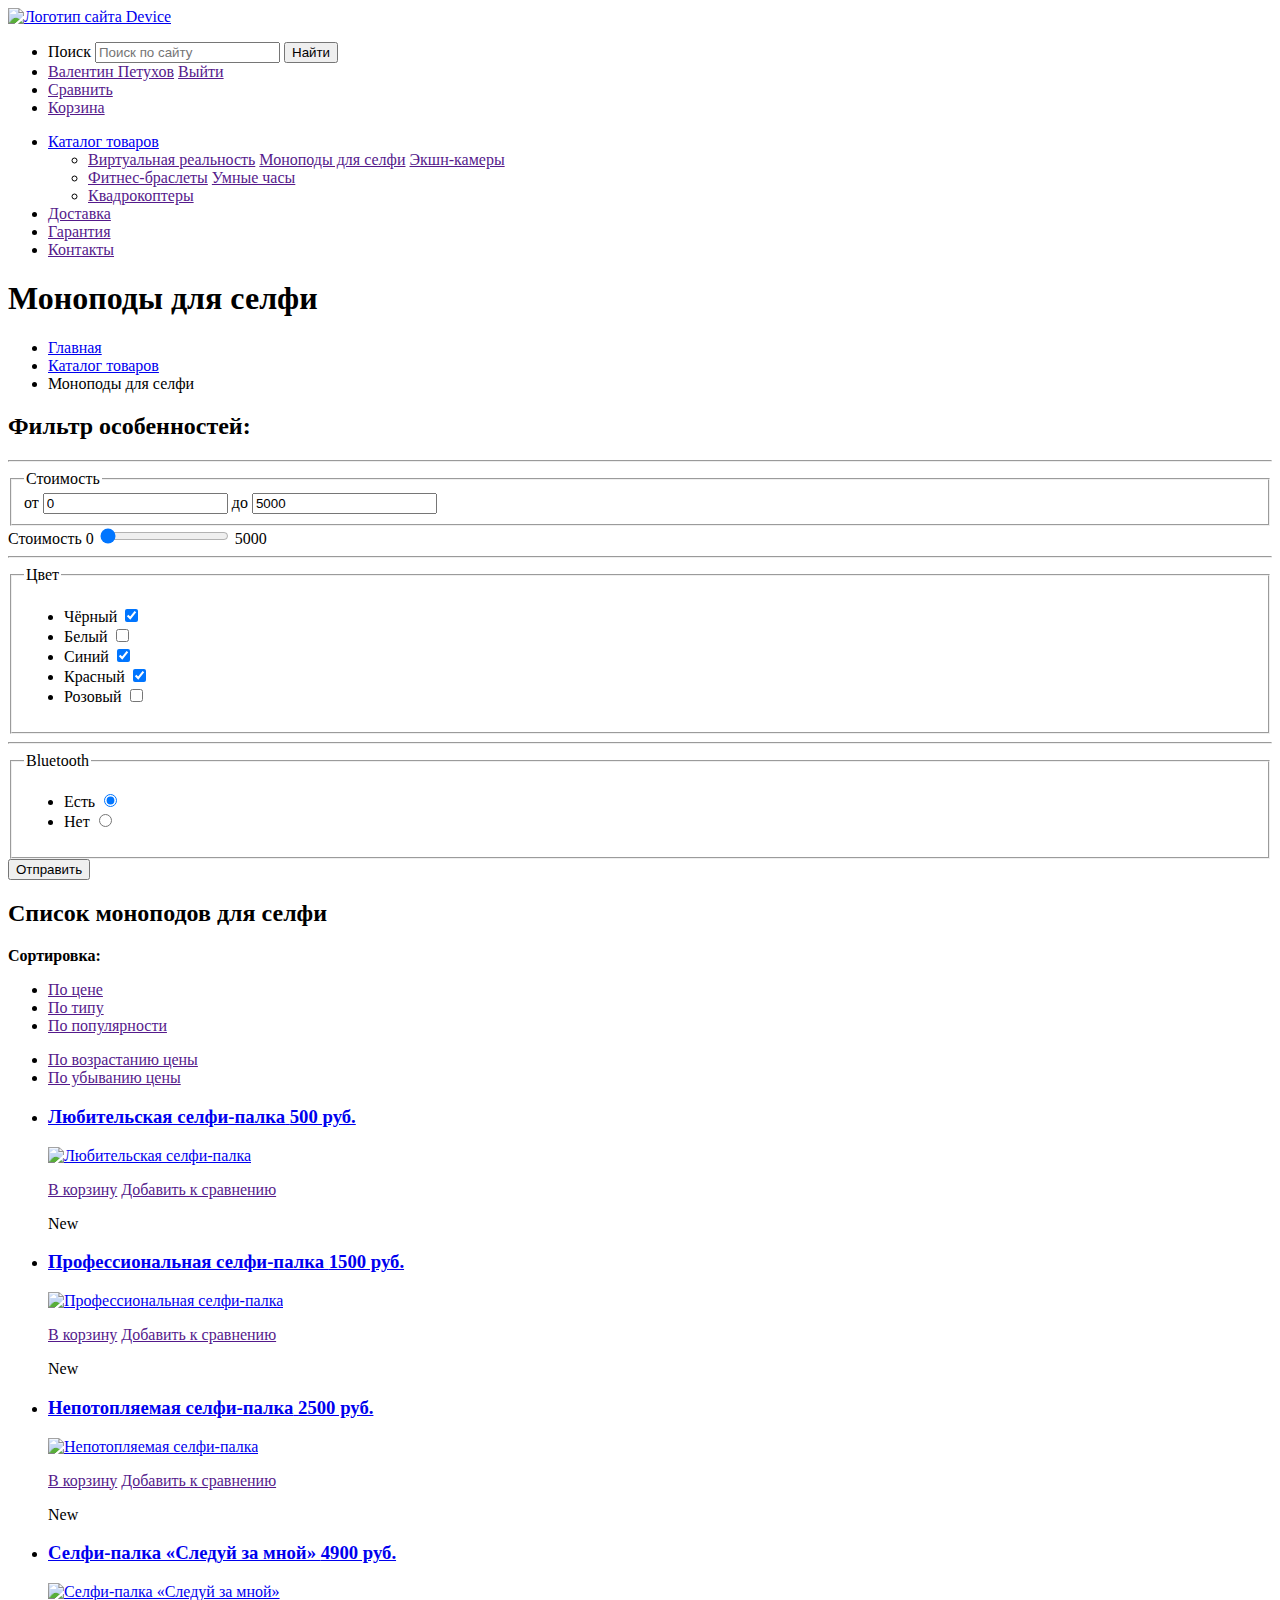
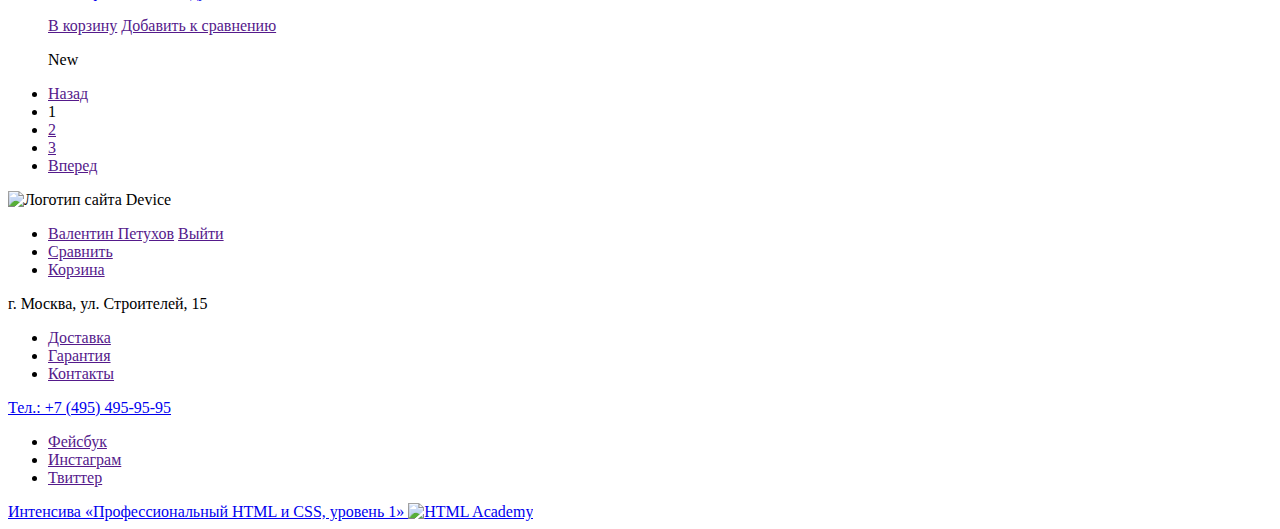
==== catalog.html @ aa6ef2b4 "Сделана полная разметка каталога и главной страницы" ====
<!DOCTYPE html>
<html lang="ru">
  <head>
    <meta charset="utf-8">
    <title>Интернет-магазин гаджетов Девайс</title>
    <link rel="stylesheet" href="css/normalize.css">
  </head>
  <body>
    <div class="container">
      <header class="main-header">
        <nav class="main-nav">
          <a class="main-header-logo" href="index.html">
            <img src="img/device-logo.svg" width="163" height="35" alt="Логотип сайта Device">
          </a>
          <ul class="user-nav">
            <li>
              <form action="https://echo.htmlacademy.ru" method="GET">
                <label class="visually-hidden" for="search-field">Поиск</label>
                <input type="search" name="search" id="search-field" placeholder="Поиск по сайту">
                <button type="submit">Найти</button>
              </form>
            </li>
            <li>
              <a href="">Валентин Петухов</a>
              <a href="">Выйти</a>
            </li>
            <li><a href="">Сравнить</a></li>
            <li><a href="">Корзина</a></li>
          </ul>
          <ul class="menu-nav">
            <li>
              <a href="catalog.html">Каталог товаров</a>
              <ul class="submenu-list">
                <li>
                  <a href="">Виртуальная реальность</a>
                  <a href="">Моноподы для селфи</a>
                  <a href="">Экшн-камеры</a>
                </li>
                <li>
                  <a href="">Фитнес-браслеты</a>
                  <a href="">Умные часы</a>
                </li>
                <li>
                  <a href="">Квадрокоптеры</a>
                </li>
              </ul>
            </li>
            <li><a href="">Доставка</a></li>
            <li><a href="">Гарантия</a></li>
            <li><a href="">Контакты</a></li>
          </ul>
        </nav>
      </header>
    </div>

    <main class="container">
      <h1 class="page-title">Моноподы для селфи</h1>
      <ul class="breadcrumbs">
        <li><a href="index.html">Главная</a></li>
        <li><a href="catalog.html">Каталог товаров</a></li>
        <li class="breadcrumbs-current">Моноподы для селфи</li>
      </ul>

    <section class="filters">
      <h2 class="visually-hidden">Фильтр особенностей:</h2>
      <form class="filter" action="https://echo.htmlacademy.ru" method="GET">
        <hr>
        <fieldset>
          <legend>Стоимость</legend>
          <div class="range-filter">
            <div class="range-controls">
              <div class="scale">
                <div class="bar"></div>
              </div>
              <div class="toggle toggle-min"></div>
              <div class="toggle toggle-max"></div>
            </div>
            <div class="price-controls">
              <label class="min-price">от <input name="min-price" type="text" value="0"></label>
              <label class="max-price">до <input name="max-price" type="text" value="5000"></label>
            </div>
          </div>
        </fieldset>
        <label for="filter-cost">Стоимость</label>
        0 <input type="range" name="cost" id="filter-cost" value="0" min="0" max="5000"> 5000
        <hr>
        <fieldset>
          <legend>Цвет</legend>
          <ul>
            <li class="filter-option">
              <label for="black-color">Чёрный</label>
              <input class="visually-hidden filter-input filter-input-checkbox" type="checkbox" name="black-filter" id="black-color" checked>
            </li>
            <li class="filter-option">
              <label for="white-color">Белый</label>
              <input class="visually-hidden filter-input filter-input-checkbox" type="checkbox" name="white-filter" id="white-color">
            </li>
            <li class="filter-option">
              <label for="blue-color">Синий</label>
              <input class="visually-hidden filter-input filter-input-checkbox" type="checkbox" name="blue-filter" id="blue-color" checked>
            </li>
            <li class="filter-option">
              <label for="red-color">Красный</label>
              <input class="visually-hidden filter-input filter-input-checkbox" type="checkbox" name="red-filter" id="red-color" checked>
            </li>
            <li class="filter-option">
              <label for="pink-color">Розовый</label>
              <input class="visually-hidden filter-input filter-input-checkbox" type="checkbox" name="pink-filter" id="pink-color">
            </li>
          </ul>
        </fieldset>
        <hr>
        <fieldset>
          <legend>Bluetooth</legend>
          <ul>
            <li class="filter-option">
              <label for="bluetooth-yes">Есть</label>
              <input class="visually-hidden filter-input filter-input-radio" type="radio" value="bluetooth-yes" name="bluetooth" id="bluetooth-yes" checked>
            </li>
            <li class="filter-option">
              <label for="bluetooth-no">Нет</label>
              <input class="visually-hidden filter-input filter-input-radio" type="radio" value="bluetooth-no" name="bluetooth" id="bluetooth-no">
            </li>
          </ul>
        </fieldset>
        <button class="button button-filter" type="submit">Отправить</button>
      </form>
    </section>

    <section class="catalog">
      <h2 class="visually-hidden">Список моноподов для селфи</h2>
      <div class="sort">
        <b>Сортировка:</b>
        <ul>
          <li><a href="">По цене</a></li>
          <li><a href="">По типу</a></li>
          <li><a href="">По популярности</a></li>
        </ul>
        <ul>
          <li><a href="">По возрастанию цены</a></li>
          <li><a href="">По убыванию цены</a></li>
        </ul>
      </div>
      <ul class="catalog-list">
        <li class="catalog-item">
          <h3>
            <a href="catalog-item.html">
              <span>Любительская селфи-палка</span>
              <span>500 руб.</span>
            </a>
          </h3>
          <p>
            <a href="catalog-item.html">
              <img src="img/item-1.jpg" width="360" height="380" alt="Любительская селфи-палка">
            </a>
          </p>
          <p>
            <a href="">В корзину</a>
            <a href="">Добавить к сравнению</a>
          </p>
          <span class="visually-hidden new-item">New</span>
        </li>

        <li class="catalog-item">
          <h3>
            <a href="catalog-item.html">
              <span>Профессиональная селфи-палка</span>
              <span>1500 руб.</span>
            </a>
          </h3>
          <p>
            <a href="catalog-item.html">
              <img src="img/item-2.jpg" width="360" height="380" alt="Профессиональная селфи-палка">
            </a>
          </p>
          <p>
            <a href="">В корзину</a>
            <a href="">Добавить к сравнению</a>
          </p>
          <span class="visually-hidden new-item">New</span>
        </li>

        <li class="catalog-item">
          <h3>
            <a href="catalog-item.html">
              <span>Непотопляемая селфи-палка</span>
              <span>2500 руб.</span>
            </a>
          </h3>
          <p>
            <a href="catalog-item.html">
              <img src="img/item-3.jpg" width="360" height="380" alt="Непотопляемая селфи-палка">
            </a>
          </p>
          <p>
            <a href="">В корзину</a>
            <a href="">Добавить к сравнению</a>
          </p>
          <span class="visually-hidden new-item">New</span>
        </li>

        <li class="catalog-item">
          <h3>
            <a href="catalog-item.html">
              <span>Селфи-палка «Следуй за мной»</span>
              <span>4900 руб.</span>
            </a>
          </h3>
          <p>
            <a href="catalog-item.html">
              <img src="img/item-4.jpg" width="360" height="380" alt="Селфи-палка «Следуй за мной»">
            </a>
          </p>
          <p>
            <a href="">В корзину</a>
            <a href="">Добавить к сравнению</a>
          </p>
          <span class="visually-hidden new-item">New</span>
        </li>
      </ul>
      <ul class="pagination-list">
        <li class="pagination-item pagination-item-prev"><a href="">Назад</a></li>
        <li class="pagination-item pagination-item-current"><a>1</a></li>
        <li class="pagination-item"><a href="">2</a></li>
        <li class="pagination-item"><a href="">3</a></li>
        <li class="pagination-item popular-item-next"><a href="">Вперед</a></li>
      </ul>
    </section>
    </main>
    <footer class="main-footer">
      <div class="footer-user-block">
        <img src="img/device-logo.svg" width="163" height="35" alt="Логотип сайта Device">
        <ul>
          <li>
            <a href="">Валентин Петухов</a>
            <a href="">Выйти</a>
          </li>
          <li><a href="">Сравнить</a></li>
          <li><a href="">Корзина</a></li>
        </ul>
      </div>
      <div class="footer-contacts">
        <p>г. Москва, ул. Строителей, 15</p>
        <ul>
          <li><a href="">Доставка</a></li>
          <li><a href="">Гарантия</a></li>
          <li><a href="">Контакты</a></li>
        </ul>
        <a href="tel:+74954959595" aria-label="Телефон для связи">Тел.: +7 (495) 495-95-95</a>
      </div>
      <div class="footer-social">
        <ul>
          <li><a class="social-button" href="">Фейсбук</a></li>
          <li><a class="social-button" href="">Инстаграм</a></li>
          <li><a class="social-button" href="">Твиттер</a></li>
        </ul>
        <a href="https://htmlacademy.ru/intensive/htmlcss">Интенсива «Профессиональный HTML и CSS, уровень 1»
          <img src="img/logo-htmlacademy.svg" alt="HTML Academy" width="27" height="35">
        </a>
      </div>
    </footer>
  </body>
</html>
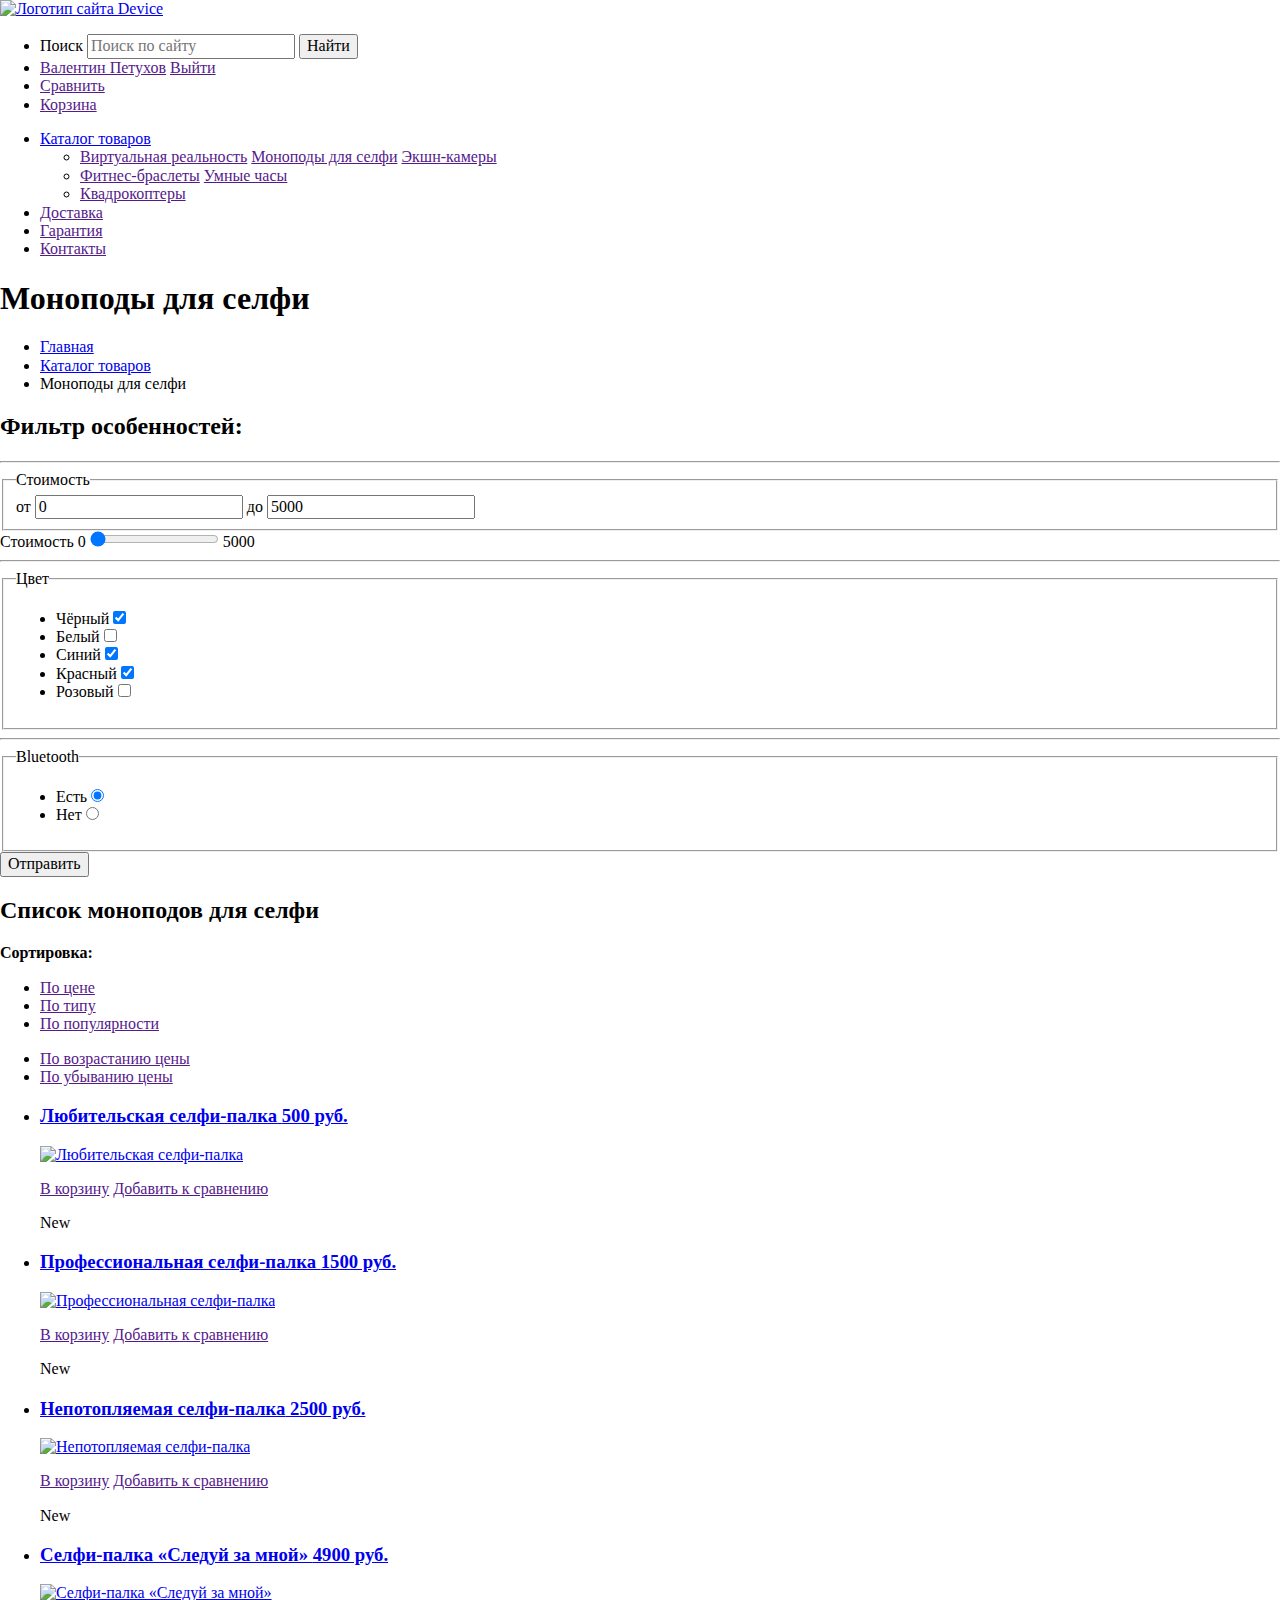
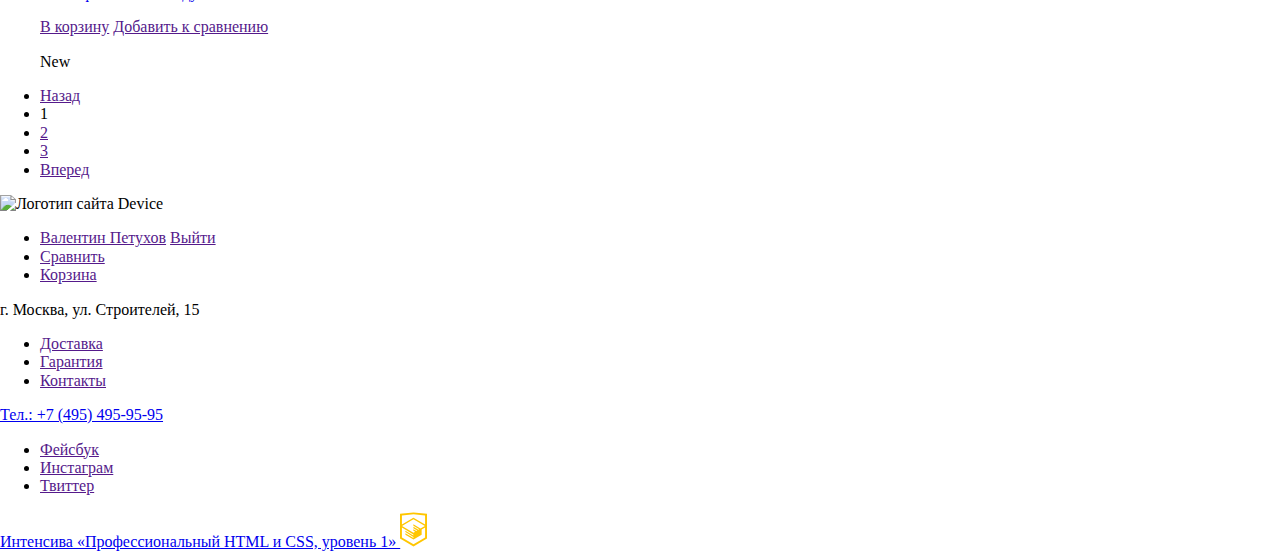
==== commit 91f804fe: "Добвален normalize.css" ====
--- a/catalog.html
+++ b/catalog.html
@@ -2,7 +2,7 @@
 <html lang="ru">
   <head>
     <meta charset="utf-8">
-    <title>Интернет-магазин гаджетов Девайс</title>
+    <title>Девайс интернет-магазин гаджетов</title>
     <link rel="stylesheet" href="css/normalize.css">
   </head>
   <body>
@@ -30,7 +30,7 @@
           <ul class="menu-nav">
             <li>
               <a href="catalog.html">Каталог товаров</a>
-              <ul class="submenu-list">
+              <ul class="submenu-nav">
                 <li>
                   <a href="">Виртуальная реальность</a>
                   <a href="">Моноподы для селфи</a>
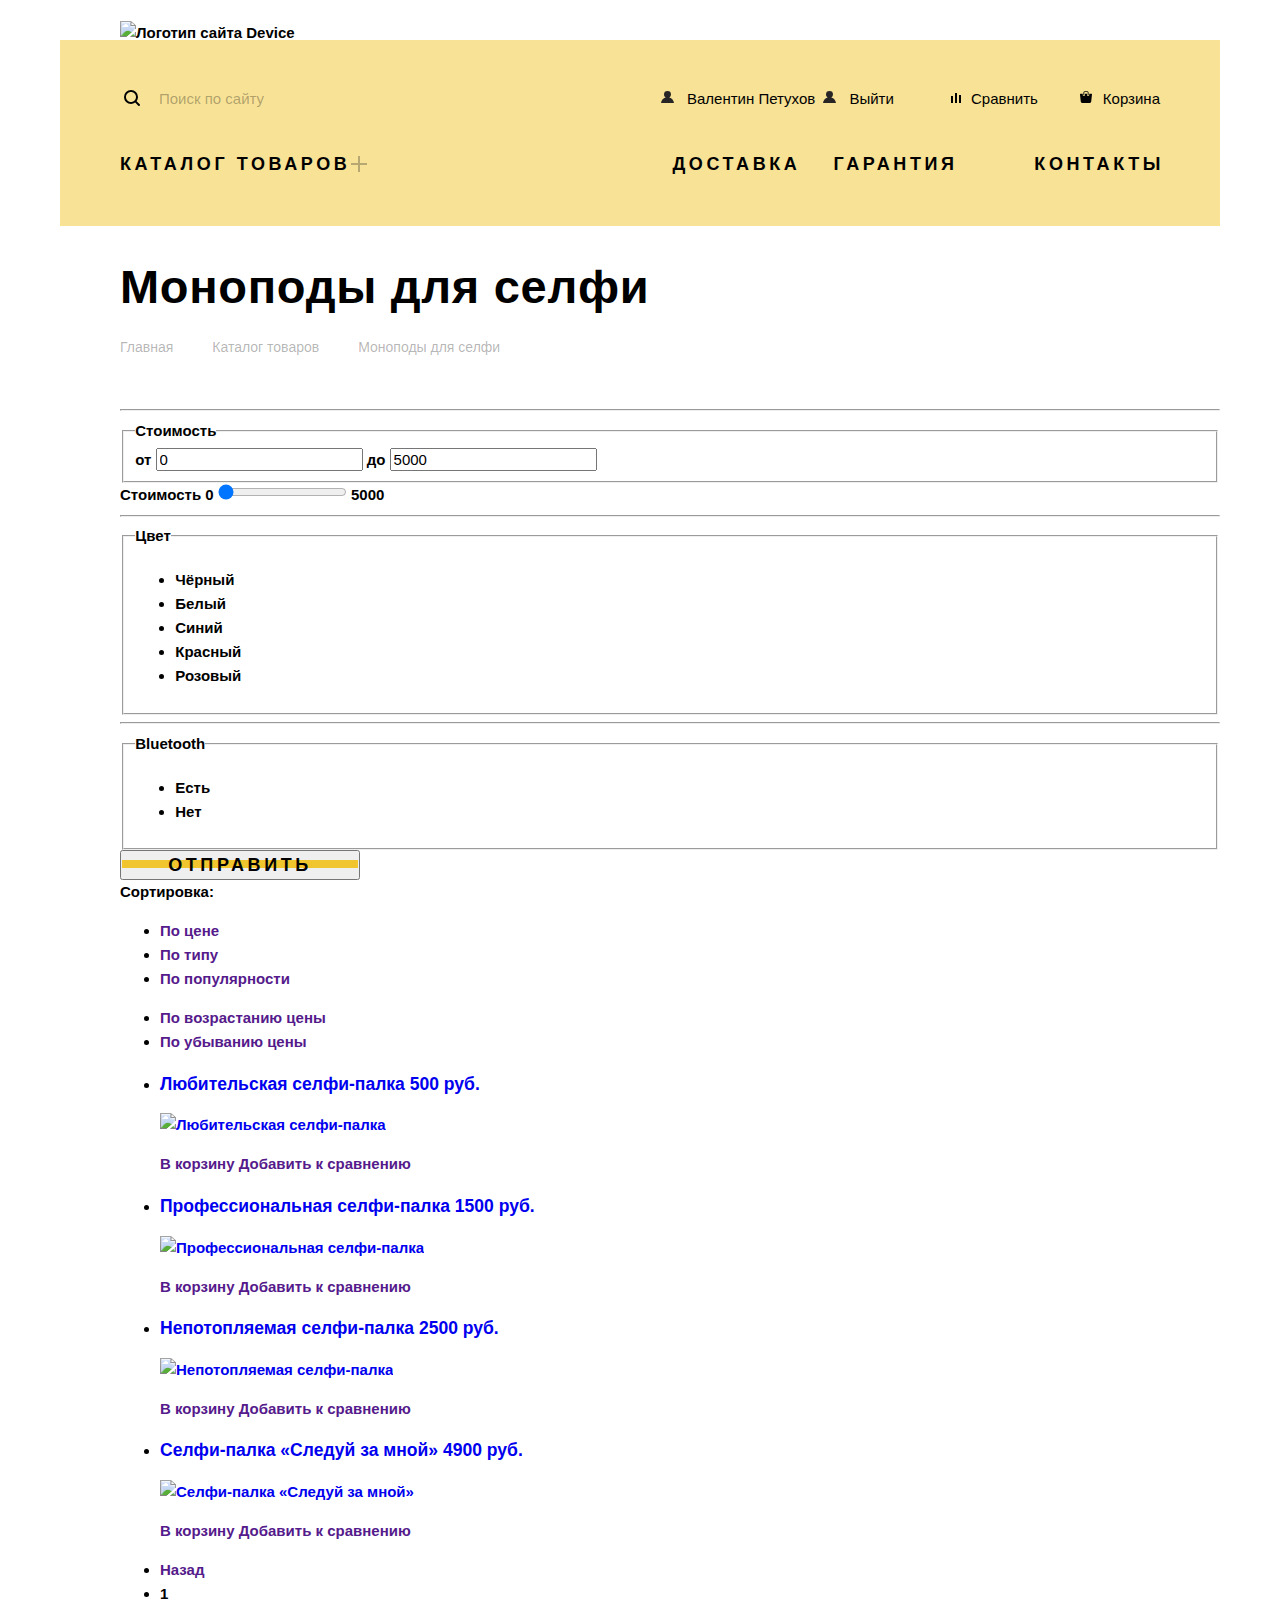
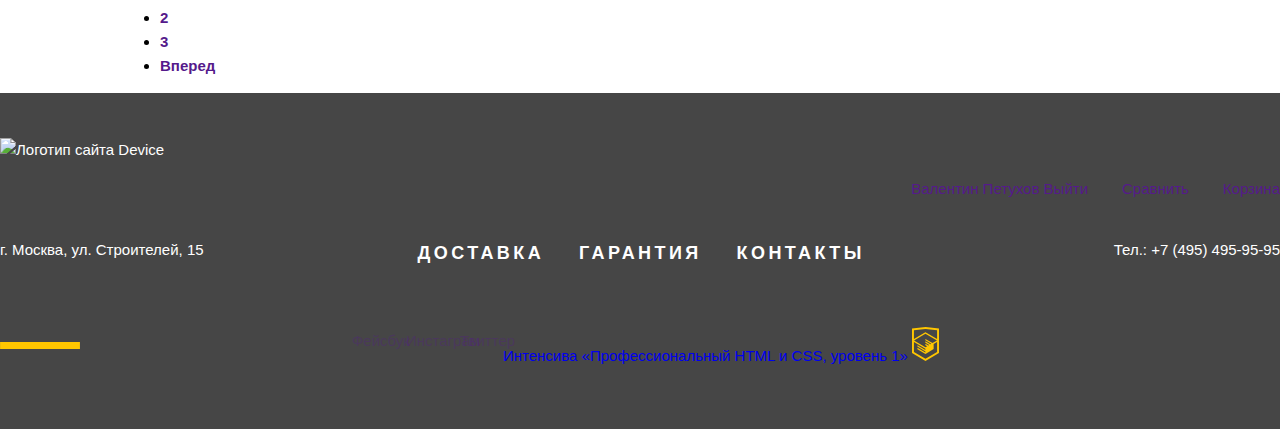
==== commit 9efceb29: "на странице каталога свёрстан блок breadcrumbs" ====
--- a/catalog.html
+++ b/catalog.html
@@ -4,33 +4,35 @@
     <meta charset="utf-8">
     <title>Девайс интернет-магазин гаджетов</title>
     <link rel="stylesheet" href="css/normalize.css">
+    <link rel="stylesheet" href="css/style.css">
   </head>
-  <body>
+  <body class="inner-page">
     <div class="container">
       <header class="main-header">
-        <nav class="main-nav">
-          <a class="main-header-logo" href="index.html">
+        <nav class="main-navigation">
+          <a class="header-logo" href="index.html">
             <img src="img/device-logo.svg" width="163" height="35" alt="Логотип сайта Device">
           </a>
           <ul class="user-nav">
+            <li class="search-block">
+              <form class="search-form" action="https://echo.htmlacademy.ru" method="GET">
+
+                <input type="search" name="search" id="search-field" placeholder="Поиск по сайту">
+                <label for="search-field"><span class="visually-hidden">Поиск</span></label>
+                <button class="search-button" type="submit">Найти</button>
+              </form>
+            </li>
             <li>
-              <form action="https://echo.htmlacademy.ru" method="GET">
-                <label class="visually-hidden" for="search-field">Поиск</label>
-                <input type="search" name="search" id="search-field" placeholder="Поиск по сайту">
-                <button type="submit">Найти</button>
-              </form>
-            </li>
+              <a class="user-link user-link--login" href="">Валентин Петухов</a>
+              <a class="user-link user-link--login" href="">Выйти</a>
+            </li>
+            <li><a class="user-link user-link--compare" href="">Сравнить</a></li>
+            <li><a class="user-link user-link--cart" href="">Корзина</a></li>
+          </ul>
+          <ul class="site-nav">
             <li>
-              <a href="">Валентин Петухов</a>
-              <a href="">Выйти</a>
-            </li>
-            <li><a href="">Сравнить</a></li>
-            <li><a href="">Корзина</a></li>
-          </ul>
-          <ul class="menu-nav">
-            <li>
-              <a href="catalog.html">Каталог товаров</a>
-              <ul class="submenu-nav">
+              <a>Каталог товаров</a>
+              <ul class="sub-menu">
                 <li>
                   <a href="">Виртуальная реальность</a>
                   <a href="">Моноподы для селфи</a>
@@ -54,178 +56,181 @@
     </div>
 
     <main class="container">
-      <h1 class="page-title">Моноподы для селфи</h1>
-      <ul class="breadcrumbs">
-        <li><a href="index.html">Главная</a></li>
-        <li><a href="catalog.html">Каталог товаров</a></li>
-        <li class="breadcrumbs-current">Моноподы для селфи</li>
-      </ul>
-
-    <section class="filters">
-      <h2 class="visually-hidden">Фильтр особенностей:</h2>
-      <form class="filter" action="https://echo.htmlacademy.ru" method="GET">
-        <hr>
-        <fieldset>
-          <legend>Стоимость</legend>
-          <div class="range-filter">
-            <div class="range-controls">
-              <div class="scale">
-                <div class="bar"></div>
+      <div class="catalog-content-wrapper">
+        <h1 class="page-title">Моноподы для селфи</h1>
+        <ul class="breadcrumbs">
+          <li><a href="index.html">Главная</a></li>
+          <li><a href="catalog.html">Каталог товаров</a></li>
+          <li class="breadcrumbs-current">Моноподы для селфи</li>
+        </ul>
+
+        <section class="filters">
+          <h2 class="visually-hidden">Фильтр особенностей:</h2>
+          <form class="filter" action="https://echo.htmlacademy.ru" method="GET">
+            <hr>
+            <fieldset>
+              <legend>Стоимость</legend>
+              <div class="range-filter">
+                <div class="range-controls">
+                  <div class="scale">
+                    <div class="bar"></div>
+                  </div>
+                  <div class="toggle toggle-min"></div>
+                  <div class="toggle toggle-max"></div>
+                </div>
+                <div class="price-controls">
+                  <label class="min-price">от <input name="min-price" type="text" value="0"></label>
+                  <label class="max-price">до <input name="max-price" type="text" value="5000"></label>
+                </div>
               </div>
-              <div class="toggle toggle-min"></div>
-              <div class="toggle toggle-max"></div>
-            </div>
-            <div class="price-controls">
-              <label class="min-price">от <input name="min-price" type="text" value="0"></label>
-              <label class="max-price">до <input name="max-price" type="text" value="5000"></label>
-            </div>
+            </fieldset>
+            <label for="filter-cost">Стоимость</label>
+            0 <input type="range" name="cost" id="filter-cost" value="0" min="0" max="5000"> 5000
+            <hr>
+            <fieldset>
+              <legend>Цвет</legend>
+              <ul>
+                <li class="filter-option">
+                  <label for="black-color">Чёрный</label>
+                  <input class="visually-hidden filter-input filter-input-checkbox" type="checkbox" name="black-filter" id="black-color" checked>
+                </li>
+                <li class="filter-option">
+                  <label for="white-color">Белый</label>
+                  <input class="visually-hidden filter-input filter-input-checkbox" type="checkbox" name="white-filter" id="white-color">
+                </li>
+                <li class="filter-option">
+                  <label for="blue-color">Синий</label>
+                  <input class="visually-hidden filter-input filter-input-checkbox" type="checkbox" name="blue-filter" id="blue-color" checked>
+                </li>
+                <li class="filter-option">
+                  <label for="red-color">Красный</label>
+                  <input class="visually-hidden filter-input filter-input-checkbox" type="checkbox" name="red-filter" id="red-color" checked>
+                </li>
+                <li class="filter-option">
+                  <label for="pink-color">Розовый</label>
+                  <input class="visually-hidden filter-input filter-input-checkbox" type="checkbox" name="pink-filter" id="pink-color">
+                </li>
+              </ul>
+            </fieldset>
+            <hr>
+            <fieldset>
+              <legend>Bluetooth</legend>
+              <ul>
+                <li class="filter-option">
+                  <label for="bluetooth-yes">Есть</label>
+                  <input class="visually-hidden filter-input filter-input-radio" type="radio" value="bluetooth-yes" name="bluetooth" id="bluetooth-yes" checked>
+                </li>
+                <li class="filter-option">
+                  <label for="bluetooth-no">Нет</label>
+                  <input class="visually-hidden filter-input filter-input-radio" type="radio" value="bluetooth-no" name="bluetooth" id="bluetooth-no">
+                </li>
+              </ul>
+            </fieldset>
+            <button class="button button-filter" type="submit">Отправить</button>
+          </form>
+        </section>
+
+        <section class="catalog">
+          <h2 class="visually-hidden">Список моноподов для селфи</h2>
+          <div class="sort">
+            <b>Сортировка:</b>
+            <ul>
+              <li><a href="">По цене</a></li>
+              <li><a href="">По типу</a></li>
+              <li><a href="">По популярности</a></li>
+            </ul>
+            <ul>
+              <li><a href="">По возрастанию цены</a></li>
+              <li><a href="">По убыванию цены</a></li>
+            </ul>
           </div>
-        </fieldset>
-        <label for="filter-cost">Стоимость</label>
-        0 <input type="range" name="cost" id="filter-cost" value="0" min="0" max="5000"> 5000
-        <hr>
-        <fieldset>
-          <legend>Цвет</legend>
-          <ul>
-            <li class="filter-option">
-              <label for="black-color">Чёрный</label>
-              <input class="visually-hidden filter-input filter-input-checkbox" type="checkbox" name="black-filter" id="black-color" checked>
-            </li>
-            <li class="filter-option">
-              <label for="white-color">Белый</label>
-              <input class="visually-hidden filter-input filter-input-checkbox" type="checkbox" name="white-filter" id="white-color">
-            </li>
-            <li class="filter-option">
-              <label for="blue-color">Синий</label>
-              <input class="visually-hidden filter-input filter-input-checkbox" type="checkbox" name="blue-filter" id="blue-color" checked>
-            </li>
-            <li class="filter-option">
-              <label for="red-color">Красный</label>
-              <input class="visually-hidden filter-input filter-input-checkbox" type="checkbox" name="red-filter" id="red-color" checked>
-            </li>
-            <li class="filter-option">
-              <label for="pink-color">Розовый</label>
-              <input class="visually-hidden filter-input filter-input-checkbox" type="checkbox" name="pink-filter" id="pink-color">
-            </li>
-          </ul>
-        </fieldset>
-        <hr>
-        <fieldset>
-          <legend>Bluetooth</legend>
-          <ul>
-            <li class="filter-option">
-              <label for="bluetooth-yes">Есть</label>
-              <input class="visually-hidden filter-input filter-input-radio" type="radio" value="bluetooth-yes" name="bluetooth" id="bluetooth-yes" checked>
-            </li>
-            <li class="filter-option">
-              <label for="bluetooth-no">Нет</label>
-              <input class="visually-hidden filter-input filter-input-radio" type="radio" value="bluetooth-no" name="bluetooth" id="bluetooth-no">
-            </li>
-          </ul>
-        </fieldset>
-        <button class="button button-filter" type="submit">Отправить</button>
-      </form>
-    </section>
-
-    <section class="catalog">
-      <h2 class="visually-hidden">Список моноподов для селфи</h2>
-      <div class="sort">
-        <b>Сортировка:</b>
-        <ul>
-          <li><a href="">По цене</a></li>
-          <li><a href="">По типу</a></li>
-          <li><a href="">По популярности</a></li>
-        </ul>
-        <ul>
-          <li><a href="">По возрастанию цены</a></li>
-          <li><a href="">По убыванию цены</a></li>
-        </ul>
-      </div>
-      <ul class="catalog-list">
-        <li class="catalog-item">
-          <h3>
-            <a href="catalog-item.html">
-              <span>Любительская селфи-палка</span>
-              <span>500 руб.</span>
-            </a>
-          </h3>
-          <p>
-            <a href="catalog-item.html">
-              <img src="img/item-1.jpg" width="360" height="380" alt="Любительская селфи-палка">
-            </a>
-          </p>
-          <p>
-            <a href="">В корзину</a>
-            <a href="">Добавить к сравнению</a>
-          </p>
-          <span class="visually-hidden new-item">New</span>
-        </li>
-
-        <li class="catalog-item">
-          <h3>
-            <a href="catalog-item.html">
-              <span>Профессиональная селфи-палка</span>
-              <span>1500 руб.</span>
-            </a>
-          </h3>
-          <p>
-            <a href="catalog-item.html">
-              <img src="img/item-2.jpg" width="360" height="380" alt="Профессиональная селфи-палка">
-            </a>
-          </p>
-          <p>
-            <a href="">В корзину</a>
-            <a href="">Добавить к сравнению</a>
-          </p>
-          <span class="visually-hidden new-item">New</span>
-        </li>
-
-        <li class="catalog-item">
-          <h3>
-            <a href="catalog-item.html">
-              <span>Непотопляемая селфи-палка</span>
-              <span>2500 руб.</span>
-            </a>
-          </h3>
-          <p>
-            <a href="catalog-item.html">
-              <img src="img/item-3.jpg" width="360" height="380" alt="Непотопляемая селфи-палка">
-            </a>
-          </p>
-          <p>
-            <a href="">В корзину</a>
-            <a href="">Добавить к сравнению</a>
-          </p>
-          <span class="visually-hidden new-item">New</span>
-        </li>
-
-        <li class="catalog-item">
-          <h3>
-            <a href="catalog-item.html">
-              <span>Селфи-палка «Следуй за мной»</span>
-              <span>4900 руб.</span>
-            </a>
-          </h3>
-          <p>
-            <a href="catalog-item.html">
-              <img src="img/item-4.jpg" width="360" height="380" alt="Селфи-палка «Следуй за мной»">
-            </a>
-          </p>
-          <p>
-            <a href="">В корзину</a>
-            <a href="">Добавить к сравнению</a>
-          </p>
-          <span class="visually-hidden new-item">New</span>
-        </li>
-      </ul>
-      <ul class="pagination-list">
-        <li class="pagination-item pagination-item-prev"><a href="">Назад</a></li>
-        <li class="pagination-item pagination-item-current"><a>1</a></li>
-        <li class="pagination-item"><a href="">2</a></li>
-        <li class="pagination-item"><a href="">3</a></li>
-        <li class="pagination-item popular-item-next"><a href="">Вперед</a></li>
-      </ul>
-    </section>
+          <ul class="catalog-list">
+            <li class="catalog-item">
+              <h3>
+                <a href="catalog-item.html">
+                  <span>Любительская селфи-палка</span>
+                  <span>500 руб.</span>
+                </a>
+              </h3>
+              <p>
+                <a href="catalog-item.html">
+                  <img src="img/item-1.jpg" width="360" height="380" alt="Любительская селфи-палка">
+                </a>
+              </p>
+              <p>
+                <a href="">В корзину</a>
+                <a href="">Добавить к сравнению</a>
+              </p>
+              <span class="visually-hidden new-item">New</span>
+            </li>
+
+            <li class="catalog-item">
+              <h3>
+                <a href="catalog-item.html">
+                  <span>Профессиональная селфи-палка</span>
+                  <span>1500 руб.</span>
+                </a>
+              </h3>
+              <p>
+                <a href="catalog-item.html">
+                  <img src="img/item-2.jpg" width="360" height="380" alt="Профессиональная селфи-палка">
+                </a>
+              </p>
+              <p>
+                <a href="">В корзину</a>
+                <a href="">Добавить к сравнению</a>
+              </p>
+              <span class="visually-hidden new-item">New</span>
+            </li>
+
+            <li class="catalog-item">
+              <h3>
+                <a href="catalog-item.html">
+                  <span>Непотопляемая селфи-палка</span>
+                  <span>2500 руб.</span>
+                </a>
+              </h3>
+              <p>
+                <a href="catalog-item.html">
+                  <img src="img/item-3.jpg" width="360" height="380" alt="Непотопляемая селфи-палка">
+                </a>
+              </p>
+              <p>
+                <a href="">В корзину</a>
+                <a href="">Добавить к сравнению</a>
+              </p>
+              <span class="visually-hidden new-item">New</span>
+            </li>
+
+            <li class="catalog-item">
+              <h3>
+                <a href="catalog-item.html">
+                  <span>Селфи-палка «Следуй за мной»</span>
+                  <span>4900 руб.</span>
+                </a>
+              </h3>
+              <p>
+                <a href="catalog-item.html">
+                  <img src="img/item-4.jpg" width="360" height="380" alt="Селфи-палка «Следуй за мной»">
+                </a>
+              </p>
+              <p>
+                <a href="">В корзину</a>
+                <a href="">Добавить к сравнению</a>
+              </p>
+              <span class="visually-hidden new-item">New</span>
+            </li>
+          </ul>
+          <ul class="pagination-list">
+            <li class="pagination-item pagination-item-prev"><a href="">Назад</a></li>
+            <li class="pagination-item pagination-item-current"><a>1</a></li>
+            <li class="pagination-item"><a href="">2</a></li>
+            <li class="pagination-item"><a href="">3</a></li>
+            <li class="pagination-item popular-item-next"><a href="">Вперед</a></li>
+          </ul>
+        </section>
+      </div>
+
     </main>
     <footer class="main-footer">
       <div class="footer-user-block">
--- a/css/style.css
+++ b/css/style.css
@@ -0,0 +1,1437 @@
+body {
+  margin: 0;
+  padding: 0;
+
+  font-family: "Gilroy", Arial, sans-serif;
+  font-weight: 800;
+  font-size: 15px;
+  line-height: 24px;
+  color: #000000;
+}
+
+a {
+  text-decoration: none;
+}
+
+img {
+  max-width: 100%;
+  height: auto;
+}
+
+.visually-hidden:not(:focus):not(:active),
+input[type="radio"].visually-hidden/*,
+input[type="checkbox"].visually-hidden*/ {
+  position: absolute;
+
+  width: 1px;
+  height: 1px;
+  margin: -1px;
+  border: 0;
+  padding: 0;
+
+  white-space: nowrap;
+
+  clip-path: inset(100%);
+  clip: rect(0 0 0 0);
+  overflow: hidden;
+}
+
+.button {
+  position: relative;
+  display: block;
+  min-width: 240px;
+  padding-right: 10px;
+  padding-left: 10px;
+
+  font-size: 18px;
+  line-height: 24px;
+  color: #000000;
+  text-align: center;
+  text-transform: uppercase;
+  font-family: "Gilroy", Arial, sans-serif;
+  font-weight: 800;
+  letter-spacing: 3.6px;
+  z-index: 100;
+  cursor: pointer;
+}
+
+.button:active {
+  color: rgba(0, 0, 0, 0.3);
+}
+
+.button::before {
+  content: "";
+  position: absolute;
+  top: 8px;
+  left: 0%;
+  width: 100%;
+  padding-top: 4px;
+  padding-bottom: 4px;
+
+  background-color: #f0c52e;
+  z-index: -1;
+}
+
+.button:hover::before,
+.button:focus::before {
+  top: -8px;
+  padding-top: 20px;
+  padding-bottom: 20px;
+  transition: all 0.1s linear;
+}
+
+.container {
+  margin: 0 auto;
+  width: 1160px;
+  padding-right: 20px;
+  padding-left: 20px;
+  /* outline: 1px solid yellowgreen; */
+}
+
+.main-header {
+  position: relative;
+  margin-top: 40px;
+  padding: 0 60px;
+  padding-top: 34px;
+  padding-bottom: 142px;
+  background-color: #f7e296;
+}
+
+.main-navigation {
+  display: flex;
+  flex-direction: column;
+}
+
+.main-navigation a {
+  color: #000000;
+}
+
+.header-logo {
+  position: absolute;
+  top: -19px;
+  cursor: pointer;
+}
+
+.header-logo:hover,
+.user-nav a:hover,
+.site-nav a:hover {
+  opacity: 0.6;
+}
+
+.header-logo:active,
+.user-nav a:active,
+.site-nav a:active {
+  opacity: 0.3;
+}
+
+.header-logo img {
+  pointer-events: none;
+}
+
+.user-nav,
+.site-nav,
+.sub-menu {
+  margin: 0;
+  padding: 0;
+  list-style: none;
+}
+
+.user-nav {
+  display: flex;
+  flex-wrap: wrap;
+  align-items: baseline;
+  justify-content: flex-start;
+  margin-bottom: 29px;
+}
+
+.search-block {
+  width: 537px;
+}
+
+.user-nav li:nth-child(2) {
+  margin-right: auto;
+}
+
+.user-nav li:nth-child(4) {
+  margin-left: 35px;
+}
+
+.user-link {
+  position: relative;
+  padding-left: 30px;
+}
+
+.user-link::before {
+  content: "";
+  position: absolute;
+  bottom: 0px;
+  left: 0px;
+  width: 20px;
+  height: 18px;
+  background-repeat: no-repeat;
+}
+
+.user-link--login::before {
+  background-image: url("../img/user-icon.svg");
+  background-position: 4px 2px;
+}
+
+.user-link--compare::before {
+  background-image: url("../img/compare-icon.svg");
+  background-position: 10px 4px;
+}
+
+.user-link--cart::before {
+  background-image: url("../img/cart-icon.svg");
+  background-position: 7px 2px;
+}
+
+.search-form {
+  position: relative;
+}
+
+.search-form input {
+  box-sizing: border-box;
+  padding-right: 15px;
+  padding-left: 39px;
+  padding-top: 9px;
+  padding-bottom: 7px;
+  width: 356px;
+  background-color: transparent;
+  border: none;
+  line-height: 30px;
+  border-bottom: transparent;
+  color: #000000;
+  background-image: url("../img/search-icon.svg");
+  background-repeat: no-repeat;
+  background-position: 4px 15px;
+}
+
+.search-form input:focus {
+  outline: none;
+  /* border-bottom: 2px solid rgba(0, 0, 0, 1); */
+}
+
+.search-form label::before {
+  content: "";
+  position: absolute;
+  bottom: 0px;
+  left: 0;
+  display: none;
+  width: 410px;
+  height: 2px;
+  background-color: #000;
+}
+
+.search-form input:focus + label::before {
+  display: block;
+}
+
+input[type="search"]::placeholder {
+  font-family: "Open Sans", Arial, sans-serif;
+  font-weight: 300;
+  font-size: 15px;
+  line-height: 30px;
+  color: rgba(0, 0, 0, 0.3);
+}
+
+input[type="search"]:hover::placeholder {
+  color: rgba(0, 0, 0, 0.6);
+}
+
+.search-button {
+  display: inline-block;
+  vertical-align: baseline;
+  margin-left: -3px;
+  padding-top: 8px;
+  padding-right: 18px;
+  padding-bottom: 7px;
+  padding-left: 19px;
+  background-color: transparent;
+  border: 2px solid #000000;
+  cursor: pointer;
+  opacity: 0;
+  font-family: "Open Sans", Arial, sans-serif;
+  font-weight: 300;
+  font-size: 15px;
+  line-height: 30px;
+}
+
+.search-button::before {
+  content: "";
+  position: absolute;
+  bottom: 0px;
+  left: 0;
+  display: none;
+  width: 356px;
+  height: 2px;
+  background-color: #000000;
+}
+
+.search-button:focus::before{
+  display: block;
+}
+
+.search-form input:focus ~ .search-button {
+  opacity: 1;
+}
+
+.search-button:hover {
+  color: #ffffff;
+  background-color: #000000;
+}
+
+.search-button:focus {
+  background-color: #000000;
+  color: rgba(255, 255, 255, 1);
+  opacity: 1;
+}
+
+.search-button:active {
+  background-color: #000000;
+  color: rgba(255, 255, 255, 0.3);
+  opacity: 1;
+}
+
+.site-nav {
+  display: flex;
+  flex-wrap: wrap;
+  justify-content: space-between;
+}
+
+.site-nav > li:nth-child(1) {
+  position: relative;
+  padding-right: 40px;
+  margin-right: 282px;
+}
+
+.site-nav > li:nth-child(1) > a {
+  display: block;
+  padding-bottom: 21px;
+}
+
+.site-nav > li:nth-child(1)::before {
+  content: "";
+  position: absolute;
+  top: 4px;
+  left: 231px;
+  width: 16px;
+  height: 16px;
+  background-image: url("../img/plus.svg");
+  background-repeat: no-repeat;
+  background-position: 0px 0px;
+  opacity: 0.3;
+  cursor: pointer;
+}
+
+.site-nav li:nth-child(2) {
+  margin-right: 33px;
+}
+
+.site-nav li:nth-child(3) {
+  margin-right: auto;
+}
+
+.site-nav li:nth-child(4) {
+  margin-right: -4px;
+}
+
+.site-nav a {
+  font-size: 18px;
+  text-transform: uppercase;
+  letter-spacing: 3.6px;
+}
+
+.user-nav a,
+.sub-menu a {
+  font-family: "Open Sans", Arial, sans-serif;
+  font-size: 15px;
+  line-height: 30px;
+  font-weight: 300;
+}
+
+.sub-menu {
+  position: absolute;
+  left: -60px;
+  background-color: #f7e296;
+  min-width: 1040px;
+  padding-left: 60px;
+  padding-right: 60px;
+  padding-bottom: 34px;
+  display: none;
+  z-index: 100;
+}
+
+.site-nav > li:nth-child(1):hover .sub-menu {
+  display: block;
+}
+
+.sub-menu li {
+  display: inline-block;
+  vertical-align: top;
+  margin-right: 53px;
+}
+
+.sub-menu li:nth-child(2) {
+  margin-right: 71px;
+}
+
+.sub-menu a {
+  display: block;
+  text-transform: none;
+  line-height: 36px;
+  letter-spacing: 0.2px;
+}
+
+
+.link-link:active:focus {
+  display: block;
+}
+
+.page-title {
+  margin: 0;
+  margin-bottom: 24px;
+  font-size: 47px;
+  line-height: 48px;
+  letter-spacing: 0.7px;
+}
+
+ .inner-page .main-header {
+  margin-bottom: 37px;
+  padding-bottom: 29px;
+}
+/*
+.inner-page-container {
+  margin: 0 auto;
+  width: 1100px;
+  padding-right: 20px;
+  padding-left: 80px;
+  outline: 1px solid yellowgreen;
+
+} */
+
+.catalog-content-wrapper {
+  padding-left: 60px;
+}
+
+.breadcrumbs {
+  display: flex;
+  justify-content: flex-start;
+  flex-wrap: wrap;
+  padding: 0;
+  margin: 0;
+  margin-bottom: 50px;
+  font-family: "Open sans", Arial, sans-serif ;
+  font-size: 14px;
+  font-weight: 300;
+  list-style: none;
+}
+
+.breadcrumbs li {
+  position: relative;
+  margin-right: 39px;
+}
+
+.breadcrumbs li:last-child {
+  margin-right: 0;
+}
+
+.breadcrumbs li::after {
+  content: "";
+
+  position: absolute;
+  top: 9px;
+  right: -20px;
+
+  width: 4px;
+  height: 7px;
+
+  /* background-color: #000000; */
+  background-image: url("../img/nav-arrow.svg");
+  background-repeat: no-repeat;
+}
+
+.breadcrumbs a {
+  color: rgba(0, 0, 0, 0.3);
+}
+
+.breadcrumbs a:hover,
+.breadcrumbs a:focus {
+  color: rgba(0, 0, 0, 0.6);
+}
+
+.breadcrumbs a:active {
+  color: rgba(0, 0, 0, 0.1);
+}
+
+.breadcrumbs-current {
+  color: rgba(0, 0, 0, 0.3);
+}
+
+.breadcrumbs-current::after {
+  display: none;
+}
+
+
+
+/*  section popular начало*/
+
+.popular {
+  margin-bottom: 262px;
+}
+
+.popular-list {
+  display: flex;
+  justify-content: space-between;
+  margin: 0;
+  padding: 0;
+  list-style: none;
+}
+
+.popular-item {
+  background-color: #f7e296;
+  z-index: 5;
+}
+
+.popular-item:hover {
+background-color: #f0c52e;
+}
+
+.popular-item a {
+  position: relative;
+  display: flex;
+
+  flex-direction: column;
+  justify-content: center;
+  align-items: center;
+
+  width: 160px;
+  height: 160px;
+  color: #000000;
+  font-weight: 800;
+}
+
+.popular-item a:active {
+  opacity: 0.3;
+}
+
+.popular-item img {
+  z-index: -1;
+}
+
+.popular-image--bottom {
+  padding-top: 40px;
+}
+
+.popular-item p {
+  position: absolute;
+  top: 193px;
+  left: 0;
+  margin: 0;
+  font-size: 18px;
+}
+
+/*  section popular конец*/
+
+/*  section top-brands начало*/
+
+.top-brands {
+  margin-top: 94px;
+  margin-bottom: 93px;
+}
+
+.brand-list {
+  display: flex;
+  justify-content: space-between;
+  margin: 0;
+  padding: 0;
+  list-style: none;
+}
+
+
+.brand-link {
+  display: block;
+  width: 260px;
+  height: 100px;
+  background-repeat: no-repeat;
+}
+
+.brand-link--dji {
+  background-image: url("../img/logo-brand-gray-1.png");
+}
+
+.brand-link--dji:hover {
+  background-image: url("../img/logo-brand-1.png");
+}
+
+.brand-link--spgadgets {
+  background-image: url("../img/logo-brand-gray-2.png");
+}
+
+.brand-link--spgadgets:hover {
+  background-image: url("../img/logo-brand-2.png");
+}
+
+.brand-link--gopro {
+  background-image: url("../img/logo-brand-gray-3.png");
+}
+
+.brand-link--gopro:hover {
+  background-image: url("../img/logo-brand-3.png");
+}
+
+.brand-link--vive {
+  background-image: url("../img/logo-brand-gray-4.png");
+}
+
+.brand-link--vive:hover {
+  background-image: url("../img/logo-brand-4.png");
+}
+
+/*  section top-brands конец*/
+
+
+/*  style index-columns начало*/
+
+.index-columns {
+  display: flex;
+  justify-content: space-between;
+  padding-bottom: 90px;
+
+  color: #000000;
+}
+
+.index-columns h2 {
+  margin-top: 52px;
+  margin-bottom: 28px;
+  font-size: 47px;
+  line-height: 48px;
+}
+
+.index-columns p {
+  margin-bottom: 15px;
+  padding-right: 85px;
+  font-family: "Open Sans", Arial, sans-serif;
+  font-size: 15px;
+  line-height: 30px;
+  font-weight: 300;
+  color: #464646;
+}
+
+.index-columns .button {
+  align-self: flex-start;
+}
+
+.contacts p {
+  margin-bottom: 39px;
+  padding-right: 45px;
+}
+
+.about-us,
+.contacts {
+  display: flex;
+  flex-direction: column;
+  align-content: space-between;
+  position: relative;
+  width: 560px;
+}
+
+.about-us::before,
+.contacts::before {
+  content: "";
+  position: absolute;
+  width: 78px;
+  height: 7px;
+  border-right: 1px solid #121212;
+  border-left: 1px solid #121212;
+  background-color: #000000;
+}
+
+.about-us ul {
+  margin-top: 51px;
+  margin-bottom: auto;
+  padding: 0;
+  font-size: 16px;
+  line-height: 40px;
+  list-style: none;
+}
+
+.about-us li {
+  position: relative;
+  padding-left: 35px;
+}
+
+.about-us li::before {
+  content: "";
+  position: absolute;
+  top: 16px;
+  left: 1px;
+  width: 4px;
+  height: 4px;
+  border: 2px solid #e5e5e5;
+  border-radius: 50%;
+}
+
+.contacts-map {
+  margin-bottom: 70px;
+}
+
+/*  style index-columns конец*/
+
+
+/*  footer начало*/
+
+.main-footer {
+  font-family: "Open Sans", Arial, sans-serif;
+  font-weight: 300;
+  position: relative;
+  padding: 45px 0 61px;
+  color: #ffffff;
+  background-color: #464646;
+}
+
+.main-footer ul {
+  list-style: none;
+  margin: 0;
+  padding: 0;
+}
+
+.footer-wrapper {
+  display: flex;
+  flex-direction: column;
+}
+
+.footer-logo {
+  position: absolute;
+  top: 20px;
+  margin-right: auto;
+  cursor: pointer;
+}
+
+.footer-logo path {
+  fill: rgba(255, 198, 0, 1);
+}
+
+.footer-logo:hover {
+  opacity: 0.6;
+}
+
+.footer-logo:active {
+  opacity: 0.3;
+}
+
+.footer-logo svg {
+pointer-events: none;
+}
+
+
+
+.footer-user-block {
+  position: relative;
+  margin-bottom: 22px;
+}
+
+.footer-user-block ul {
+  display: flex;
+  margin-top: 15px;
+  flex-direction: row;
+  justify-content: flex-end;
+}
+
+.footer-user-block li {
+  margin-left: 34px;
+}
+
+.footer-user-link {
+  padding-left: 30px;
+  position: relative;
+  font-size: inherit;
+  line-height: 36px;
+  color: rgba(255, 255, 255, 0.7);
+}
+
+.footer-user-link::before {
+  content: "";
+  position: absolute;
+  bottom: 0px;
+  left: 0px;
+  width: 20px;
+  height: 18px;
+  background-repeat: no-repeat;
+}
+
+.footer-user-link:hover {
+  color: rgba(255, 255, 255, 1);
+}
+
+.footer-user-link:hover::before {
+  opacity: 0.6;
+}
+
+.footer-user-link:active {
+  color: rgba(255, 255, 255, 0.3);
+}
+.footer-user-link:active::before {
+  opacity: 0.3;
+}
+
+.footer-user-nav .user-link--login::before {
+  background-image: url("../img/user-icon-footer.svg");
+}
+
+.footer-user-nav .user-link--cart::before {
+  background-image: url("../img/cart-icon-footer.svg");
+}
+
+.footer-user-nav .user-link--compare::before {
+  background-image: url("../img/compare-icon-footer.svg");
+}
+
+.footer-contacts {
+  display: flex;
+  justify-content: space-between;
+  align-items: center;
+  margin-bottom: 50px;
+}
+
+.footer-contacts ul {
+  display: flex;
+  flex-wrap: wrap;
+  justify-content: center;
+  width: 560px;
+  margin-right: auto;
+  margin-left: auto;
+  padding-top: 7px;
+  padding: 7px 20px 0px;
+  font-family: "Gilroy", Arial, sans-serif;
+  font-weight: 800;
+  font-size: 18px;
+  line-height: 24px;
+  text-transform: uppercase;
+}
+
+.footer-contacts li {
+  margin-right: 35px;
+  letter-spacing: 3.4px;
+}
+
+.footer-contacts a {
+  color: #ffffff;
+}
+
+.footer-contacts a:hover {
+  color: rgba(255, 255, 255, 0.6);
+}
+
+.footer-contacts a:active {
+  color: rgba(255, 255, 255, 0.3);
+}
+
+.footer-social {
+  position: relative;
+  display: flex;
+  justify-content: center;
+}
+
+.footer-social::before {
+  content: "";
+  position: absolute;
+  top: 15px;
+  left: 0;
+  width: 78px;
+  height: 7px;
+  border-right: 1px solid #f2bd05;
+  border-left: 1px solid #f2bd05;
+  background-color: #ffc600;
+}
+.footer-social ul {
+  display: flex;
+  margin-top: 2px;
+}
+
+.footer-social li {
+  margin: 0 11px;
+}
+
+.social-button {
+  display: inline-block;
+  width: 32px;
+  height: 32px;
+  background-repeat: no-repeat;
+  background-position: 0 0;
+  opacity: 0.3;
+}
+
+.social-button--facebook {
+  background-image: url("../img/facebook-icon.svg");
+}
+
+.social-button--instagram {
+  background-image: url("../img/instagram-icon.svg");
+}
+
+.social-button--twitter {
+  background-image: url("../img/twitter-icon.svg");
+}
+
+.social-button:hover {
+  opacity: 0.6;
+}
+
+.social-button:active {
+  opacity: 0.1;
+}
+
+.logo-htmlacademy img {
+  position: absolute;
+  top: 0;
+  right: 0;
+}
+
+.logo-htmlacademy img:hover {
+  opacity: 0.6;
+}
+
+.logo-htmlacademy img:active {
+  opacity: 0.3;
+}
+
+/*  footer конец*/
+
+
+/*  slider начало*/
+
+.slider {
+  position: relative;
+  min-height: 493px;
+  margin-bottom: -12px;
+  z-index: 1;
+}
+
+.slider-controls {
+  position: absolute;
+  top: 208px;
+  right: 70px;
+  z-index: 100;
+
+  height: 18px;
+
+  text-align: center;
+  font-size: 0;
+}
+
+.controls-item {
+  position: relative;
+  display: inline-block;
+  vertical-align: top;
+  margin-right: 33px;
+  border-radius: 50%;
+  cursor: pointer;
+}
+
+.controls-item::before {
+  content: "";
+
+  position: absolute;
+  top: 8px;
+  left: 8px;
+  z-index: 1;
+
+  width: 10px;
+  height: 10px;
+
+  background-color: transparent;
+  border: 1px solid #000;
+  border-radius: 50%;
+}
+
+#product-1:checked ~ .slider-list .slider-item:nth-child(1) {
+  display: block;
+}
+
+#product-2:checked ~ .slider-list .slider-item:nth-child(2) {
+  display: block;
+}
+
+#product-3:checked ~ .slider-list .slider-item:nth-child(3) {
+  display: block;
+}
+
+#product-1:checked ~ .slider-controls .controls-item--1::after,
+#product-2:checked ~ .slider-controls .controls-item--2::after,
+#product-3:checked ~ .slider-controls .controls-item--3::after {
+  content: "";
+  position: absolute;
+  top: 11px;
+  left: 11px;
+  z-index: 2;
+  width: 4px;
+  height: 4px;
+  background-color: transparent;
+  border: 1px solid #000;
+  border-radius: 50%;
+}
+
+.slider-list {
+  position: relative;
+  top: -32px;
+  display: flex;
+  flex-direction: row;
+  margin: 0;
+  padding: 0;
+
+  list-style: none;
+}
+
+.slider-item {
+  display: none;
+}
+
+.slider-item .column-description::before {
+  content: "";
+  position: absolute;
+  top: -42px;
+  width: 100px;
+  height: 7px;
+  background-color: #ffffff;
+}
+
+.slider-item .column-description::after {
+  position: absolute;
+  top: -94px;
+  right: 49px;
+  font-size: 179px;
+  line-height: 179px;
+  color: #ffffff;
+  z-index: -1;
+}
+
+.slider-item-1 .column-description::after {
+  content: "01";
+}
+
+.slider-item-2 .column-description::after {
+  content: "02";
+}
+
+.slider-item-3 .column-description::after {
+  content: "03";
+}
+
+.item-columns {
+  display: flex;
+}
+
+.column-image {
+  margin-right: 40px;
+  width: 560px;
+}
+
+.column-description {
+  width: 560px;
+}
+
+.column-image .slide-image-1,
+.column-image .slide-image-2,
+.column-image .slide-image-3 {
+  position: relative;
+}
+
+.column-image .slide-image-1 {
+  top: -79px;
+  left: 90px;
+}
+
+.column-image .slide-image-2 {
+  top: -67px;
+  left: 116px;
+}
+
+.column-image .slide-image-3 {
+  top: -14px;
+  left: 31px;
+}
+
+.slider-item h3 {
+  max-width: 560px;
+  margin: 0;
+  margin-bottom: 19px;
+  font-size: 47px;
+  line-height: 56px;
+  font-weight: 800;
+  letter-spacing: 0.7px;
+  z-index: 3;
+}
+
+.slider-item p {
+  max-width: 500px;
+  margin: 0;
+  margin-bottom: 51px;
+  line-height: 30px;
+  font-family: "Open Sans", Arial, sans-serif;
+  font-weight: 300;
+  color: #464646;
+}
+
+.slider-item-button {
+  display: inline-block;
+  vertical-align: baseline;
+  min-width: 200px;
+  margin-bottom: 58px;
+  padding-right: 10px;
+  padding-left: 10px;
+}
+
+.characteristic-list {
+  display: flex;
+  margin: 0;
+  padding: 0;
+  padding-bottom: 30px;
+  list-style: none;
+}
+
+.characteristic-list span {
+  display: block;
+  margin-right: 79px;
+}
+
+.slider-item-3 span {
+  margin-right: 49px;
+}
+
+.characteristic-list span:nth-child(1) {
+  margin-bottom: 7px;
+
+  font-size: 36px;
+  line-height: 48px;
+  font-weight: 300;
+}
+
+.characteristic-list span:nth-child(2) {
+  font-size: 13px;
+  font-family: 'Open Sans', Arial, sans-serif;
+  line-height: 20px;
+  font-weight: 300;
+  color: #464646;
+}
+
+/*  slider конец */
+
+/*  tab-slider начало */
+
+.tab-slider {
+  min-height: 288px;
+  background-color: #e5e5e5;
+}
+
+.tab-slider-wrapper {
+  position: relative;
+  top: -12px;
+  display: flex;
+  padding-bottom: 60px;
+  /* align-items: baseline; */
+  justify-content: space-between;
+}
+
+.tab-slider-controls {
+  position: relative;
+  display: flex;
+  flex-direction: column;
+  justify-content: flex-start;
+  align-items: flex-start;
+  width: 300px;
+}
+
+.tab-slider-controls::before {
+  content: "";
+  position: absolute;
+  top: -88px;
+  right: 16px;
+  width: 7px;
+  height: 319px;
+  background-color: #000000;
+}
+
+.tab-control {
+  min-width: 140px;
+  padding-right: 10px;
+  padding-left: 10px;
+  margin-bottom: 40px;
+}
+
+#tab-1:checked ~ .tab-slider-controls .tab-control-1::before,
+#tab-2:checked ~ .tab-slider-controls .tab-control-2::before,
+#tab-3:checked ~ .tab-slider-controls .tab-control-3::before {
+  background-color: #000000;
+  top: -8px;
+  width: 278px;
+  padding-top: 20px;
+  padding-bottom: 20px;
+}
+
+#tab-1:checked ~ .tab-slider-controls .tab-control-1,
+#tab-2:checked ~ .tab-slider-controls .tab-control-2,
+#tab-3:checked ~ .tab-slider-controls .tab-control-3 {
+    color: #f7e184;
+}
+
+.tab-content {
+  width: 760px;
+}
+
+.tab {
+  position: relative;
+  display: none;
+}
+
+#tab-1:checked ~ .tab-content .tab-1 {
+  display: block;
+}
+#tab-2:checked ~ .tab-content .tab-2 {
+  display: block;
+}
+#tab-3:checked ~ .tab-content .tab-3 {
+  display: block;
+}
+
+.tab h3 {
+  margin-top: -15px;
+  margin-bottom: 31px;
+  font-size: 47px;
+  line-height: 48px;
+  letter-spacing: 1.1px;
+}
+
+.tab p {
+  width: 436px;
+  font-family: "Open Sans", Arial, sans-serif;
+  font-weight: 300;
+  font-size: 15px;
+  line-height: 30px;
+  color: #464646;
+  letter-spacing: 0.2px;
+}
+
+.tab::before {
+  content: "";
+  position: absolute;
+  width: 200px;
+  height: 200px;
+  background-repeat: no-repeat;
+}
+
+ .tab-1::before {
+
+  top: 12px;
+  right: 2px;
+
+  background-image: url("../img/delivery.svg");
+}
+
+.tab-2::before  {
+  top: -12px;
+  right: 17px;
+  background-image: url("../img/warranty.svg");
+}
+
+.tab-3::before {
+  top: -13px;
+  right: 26px;
+  background-image: url("../img/credit.svg");
+}
+
+/*  tab-slider конец */
+
+/*  Всплывающие блоки  */
+
+@keyframes bounce {
+  0% {
+    transform: translateY(-2000px);
+  }
+
+  70% {
+    transform: translateY(30px);
+  }
+
+  90% {
+    transform: translateY(-10px);
+  }
+
+  100% {
+    transform: translateY(0);
+  }
+}
+
+.modal {
+  position: fixed;
+  display: none;
+
+  color: #000000;
+  background-color: #ffffff;
+  box-shadow: 0px 10px 20px 0 rgba(4, 6, 6, 0.2);
+  z-index: 100;
+}
+
+.modal-show {
+  display: block;
+
+  animation: bounce 0.6s;
+}
+
+.modal-write-us {
+  top: 212px;
+  left: 50%;
+  width: 760px;
+  margin-left: -480px;
+  padding: 93px 100px 85px;
+}
+
+.modal-close {
+  position: absolute;
+
+  top: 22px;
+  right: 22px;
+
+  width: 55px;
+  height: 55px;
+
+  background-color: #f0c52e;
+  opacity: 0.6;
+  border: none;
+  border-radius: 50%;
+  cursor: pointer;
+}
+
+.modal-close:hover {
+  opacity: 1;
+}
+
+.modal-close:active {
+  opacity: 0.3;
+}
+
+.modal-close::before,
+.modal-close::after {
+  content: "";
+
+  position: absolute;
+  top: 27px;
+  right: 13px;
+  width: 29px;
+  height: 2px;
+
+  background-color: #ffffff;
+}
+
+.modal-close::before {
+  transform: rotate(45deg);
+}
+
+.modal-close::after {
+  transform: rotate(-45deg);
+}
+
+.write-us-form {
+  display: flex;
+  flex-direction: column;
+}
+
+.write-us-form label {
+  display: block;
+  margin-bottom: 7px;
+  font-size: 18px;
+  line-height: 24px;
+}
+
+.write-us-form > label{
+  letter-spacing: 0.3px;
+}
+
+.write-us-form input {
+  display: block;
+  width: 360px;
+  padding: 16px 20px;
+  font-family: "Open Sans", Arial, sans-serif;
+  font-size: 14px;
+  line-height: 18px;
+  color: #464646;
+  background-color: #f2f2f2;
+  border: none;
+  box-sizing: border-box;
+}
+
+.write-us-form input:hover,
+.write-us-form textarea:hover {
+  background-color: #eaeaea;
+}
+
+.write-us-form input:focus {
+  outline: 3px solid #f7e296;
+  background-color: #ffffff;
+}
+
+.write-us-form input:invalid {
+  outline: none;
+
+  background-color: #f6dada;
+}
+
+/* .write-us-form input[type="email"] {
+  margin-right: 0;
+} */
+
+.write-us-form input::placeholder,
+.write-us-form textarea::placeholder {
+  color: rgba(70, 70, 70, 0.4);
+}
+
+.write-us-form textarea {
+  width: 720px;
+  height: 124px;
+  padding: 16px 20px;
+  -moz-margin-bottom: 41px;
+  margin-bottom: 41px;
+  color: #464646;
+  background-color: #f2f2f2;
+  border: none;
+  letter-spacing: -0.4px;
+}
+
+.write-us-form textarea:focus {
+  outline: 3px solid #f7e296;
+  background-color: #ffffff;
+}
+
+.user-data-fields {
+  display: flex;
+  justify-content: space-between;
+  margin-bottom: 33px;
+}
+
+.write-us-button {
+  min-width: 200px;
+  padding-right: 10px;
+  padding-left: 10px;
+  background-color: transparent;
+  border: none;
+  align-self: flex-start;
+}
+
+.write-us-button::before {
+  top: 9px;
+}
+
+.write-us-button:hover::before {
+  top: -9px;
+}
+
+/*  modal map  */
+
+.modal-map {
+  width: 960px;
+  height: 559px;
+  top: 212px;
+  left: 50%;
+  margin-left: -480px;
+
+}
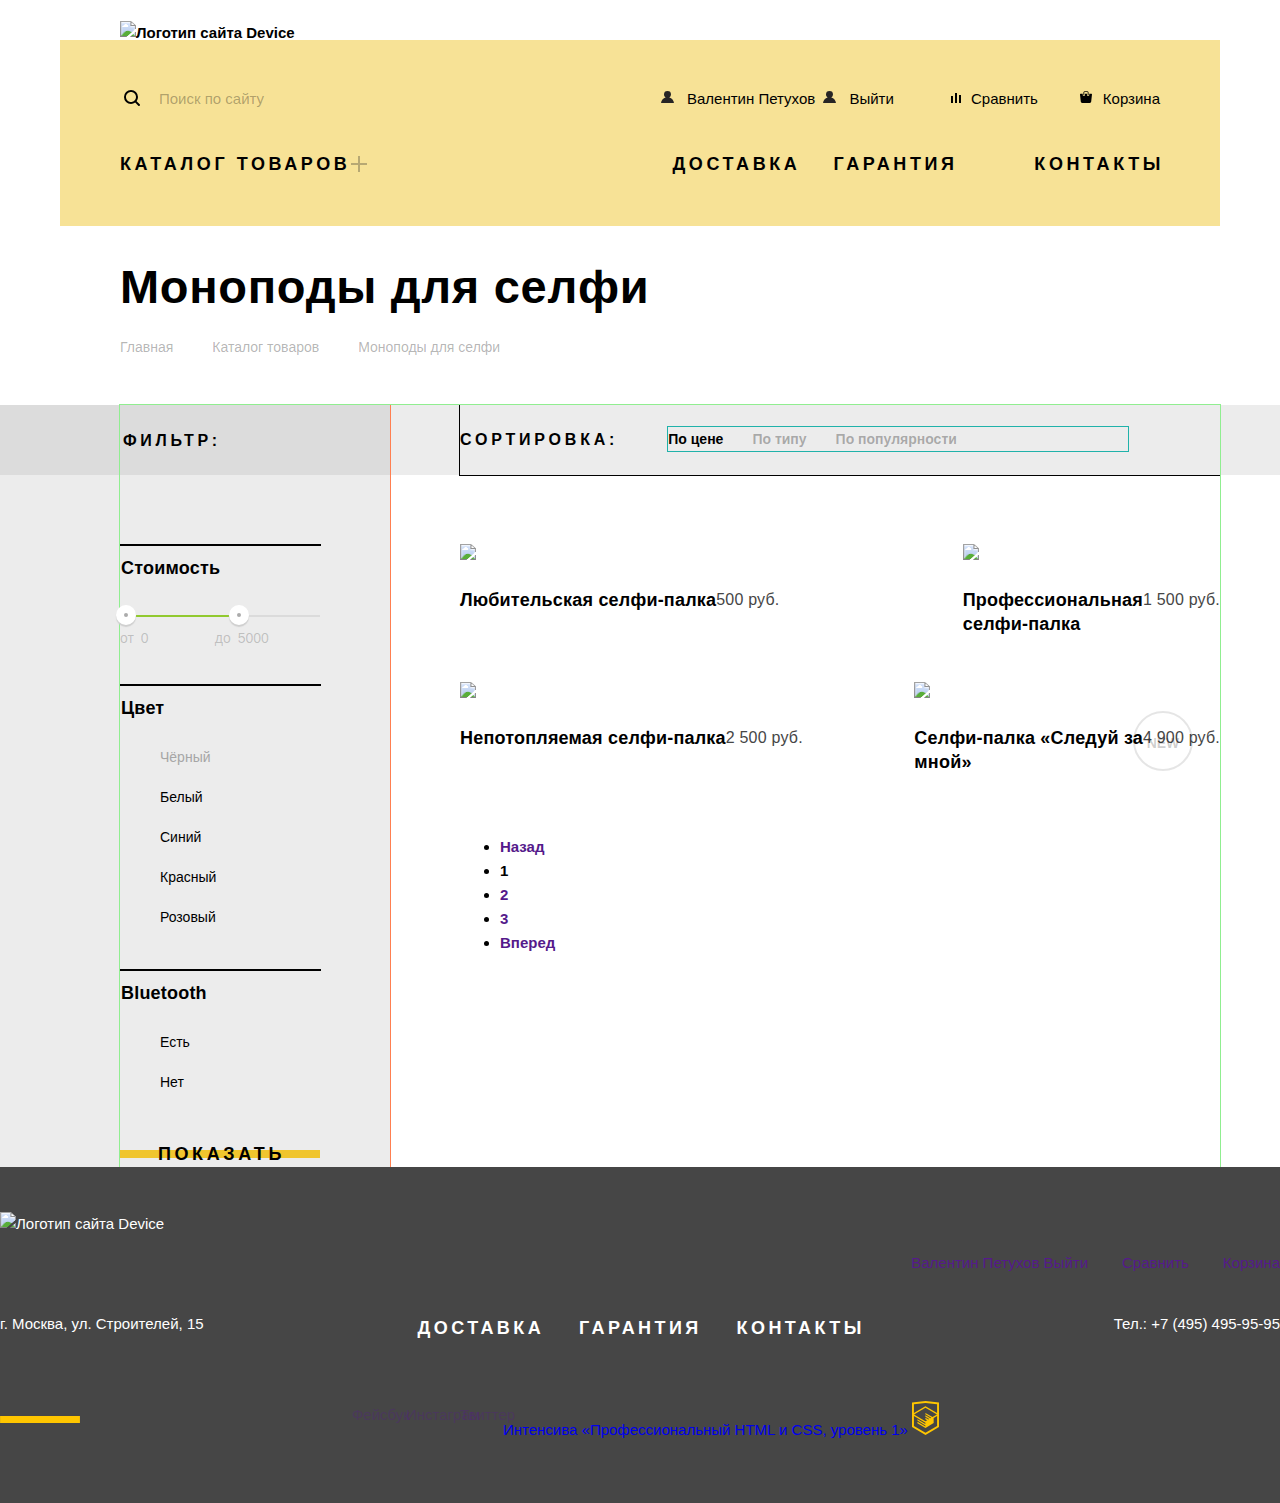
==== commit b421210f: "Свёрстана форма с фильтром и блок с товарами" ====
--- a/catalog.html
+++ b/catalog.html
@@ -55,181 +55,180 @@
       </header>
     </div>
 
-    <main class="container">
-      <div class="catalog-content-wrapper">
+    <main class="inner-content">
+      <div class="container">
         <h1 class="page-title">Моноподы для селфи</h1>
         <ul class="breadcrumbs">
           <li><a href="index.html">Главная</a></li>
           <li><a href="catalog.html">Каталог товаров</a></li>
           <li class="breadcrumbs-current">Моноподы для селфи</li>
         </ul>
-
-        <section class="filters">
-          <h2 class="visually-hidden">Фильтр особенностей:</h2>
-          <form class="filter" action="https://echo.htmlacademy.ru" method="GET">
-            <hr>
-            <fieldset>
-              <legend>Стоимость</legend>
-              <div class="range-filter">
-                <div class="range-controls">
-                  <div class="scale">
-                    <div class="bar"></div>
-                  </div>
-                  <div class="toggle toggle-min"></div>
-                  <div class="toggle toggle-max"></div>
+      </div>
+
+      <div class="catalog-wrapper">
+        <div class="container">
+          <div class="main-container">
+            <div class="catalog-columns">
+              <section class="filters">
+                <h2>Фильтр:</h2>
+                <form class="filter" action="https://echo.htmlacademy.ru" method="GET">
+                  <hr>
+                  <fieldset>
+                    <legend>Стоимость</legend>
+                    <div class="range-filter">
+                      <div class="range-controls">
+                        <div class="scale">
+                          <div class="bar"></div>
+                        </div>
+                        <div class="toggle toggle-min"></div>
+                        <div class="toggle toggle-max"></div>
+                      </div>
+                      <div class="price-controls">
+                        <label class="min-price">от <input name="min-price" type="text" value="0"></label>
+                        <label class="max-price">до <input name="max-price" type="text" value="5000"></label>
+                      </div>
+                    </div>
+                  </fieldset>
+
+                  <hr>
+                  <fieldset>
+                    <legend>Цвет</legend>
+                    <ul class="filter-color">
+                      <li class="filter-option">
+                        <input class="visually-hidden filter-input filter-input-checkbox" type="checkbox" name="black-filter" id="black-color" checked disabled>
+                        <label for="black-color">Чёрный</label>
+                      </li>
+                      <li class="filter-option">
+                        <input class="visually-hidden filter-input filter-input-checkbox" type="checkbox" name="white-filter" id="white-color">
+                        <label for="white-color">Белый</label>
+                      </li>
+                      <li class="filter-option">
+                        <input class="visually-hidden filter-input filter-input-checkbox" type="checkbox" name="blue-filter" id="blue-color" checked>
+                        <label for="blue-color">Синий</label>
+                      </li>
+                      <li class="filter-option">
+                        <input class="visually-hidden filter-input filter-input-checkbox" type="checkbox" name="red-filter" id="red-color" checked>
+                        <label for="red-color">Красный</label>
+                      </li>
+                      <li class="filter-option">
+                        <input class="visually-hidden filter-input filter-input-checkbox" type="checkbox" name="pink-filter" id="pink-color">
+                        <label for="pink-color">Розовый</label>
+                      </li>
+                    </ul>
+                  </fieldset>
+                  <hr>
+                  <fieldset>
+                    <legend>Bluetooth</legend>
+                    <ul class="filter-bluetooth">
+                      <li class="filter-option">
+                        <input class="visually-hidden filter-input filter-input-radio" type="radio" value="bluetooth-yes" name="bluetooth" id="bluetooth-yes" checked>
+                        <label for="bluetooth-yes">Есть</label>
+                      </li>
+                      <li class="filter-option">
+                        <input class="visually-hidden filter-input filter-input-radio" type="radio" value="bluetooth-no" name="bluetooth" id="bluetooth-no">
+                        <label for="bluetooth-no">Нет</label>
+                      </li>
+                    </ul>
+                  </fieldset>
+                  <button class="button button-filter" type="submit">Показать</button>
+                </form>
+              </section>
+
+              <section class="catalog">
+                <div class="sort">
+                  <h2>Сортировка:</h2>
+                  <ul class="sort-type">
+                    <li><a class="sort-link sort-link--active">По цене</a></li>
+                    <li><a class="sort-link" href="">По типу</a></li>
+                    <li><a class="sort-link" href="">По популярности</a></li>
+                  </ul>
+                  <ul class="sort-switch">
+                    <li><a class="sort-link sort-link--ascending" href=""><span class="visually-hidden">По возрастанию</span></a></li>
+                    <li><a class="sort-link sort-link--active sort-link--descending" href=""><span class="visually-hidden">По убыванию</span></a></li>
+                  </ul>
                 </div>
-                <div class="price-controls">
-                  <label class="min-price">от <input name="min-price" type="text" value="0"></label>
-                  <label class="max-price">до <input name="max-price" type="text" value="5000"></label>
-                </div>
-              </div>
-            </fieldset>
-            <label for="filter-cost">Стоимость</label>
-            0 <input type="range" name="cost" id="filter-cost" value="0" min="0" max="5000"> 5000
-            <hr>
-            <fieldset>
-              <legend>Цвет</legend>
-              <ul>
-                <li class="filter-option">
-                  <label for="black-color">Чёрный</label>
-                  <input class="visually-hidden filter-input filter-input-checkbox" type="checkbox" name="black-filter" id="black-color" checked>
-                </li>
-                <li class="filter-option">
-                  <label for="white-color">Белый</label>
-                  <input class="visually-hidden filter-input filter-input-checkbox" type="checkbox" name="white-filter" id="white-color">
-                </li>
-                <li class="filter-option">
-                  <label for="blue-color">Синий</label>
-                  <input class="visually-hidden filter-input filter-input-checkbox" type="checkbox" name="blue-filter" id="blue-color" checked>
-                </li>
-                <li class="filter-option">
-                  <label for="red-color">Красный</label>
-                  <input class="visually-hidden filter-input filter-input-checkbox" type="checkbox" name="red-filter" id="red-color" checked>
-                </li>
-                <li class="filter-option">
-                  <label for="pink-color">Розовый</label>
-                  <input class="visually-hidden filter-input filter-input-checkbox" type="checkbox" name="pink-filter" id="pink-color">
-                </li>
-              </ul>
-            </fieldset>
-            <hr>
-            <fieldset>
-              <legend>Bluetooth</legend>
-              <ul>
-                <li class="filter-option">
-                  <label for="bluetooth-yes">Есть</label>
-                  <input class="visually-hidden filter-input filter-input-radio" type="radio" value="bluetooth-yes" name="bluetooth" id="bluetooth-yes" checked>
-                </li>
-                <li class="filter-option">
-                  <label for="bluetooth-no">Нет</label>
-                  <input class="visually-hidden filter-input filter-input-radio" type="radio" value="bluetooth-no" name="bluetooth" id="bluetooth-no">
-                </li>
-              </ul>
-            </fieldset>
-            <button class="button button-filter" type="submit">Отправить</button>
-          </form>
-        </section>
-
-        <section class="catalog">
-          <h2 class="visually-hidden">Список моноподов для селфи</h2>
-          <div class="sort">
-            <b>Сортировка:</b>
-            <ul>
-              <li><a href="">По цене</a></li>
-              <li><a href="">По типу</a></li>
-              <li><a href="">По популярности</a></li>
-            </ul>
-            <ul>
-              <li><a href="">По возрастанию цены</a></li>
-              <li><a href="">По убыванию цены</a></li>
-            </ul>
+                <ul class="catalog-items">
+                  <li class="catalog-item">
+                    <h3>
+                      <a class="item-link" href="catalog-item.html">
+                        <span class="item-title">Любительская селфи-палка</span>
+                        <span class="item-price">500 руб.</span>
+                      </a>
+                    </h3>
+                    <a class="item-image" href="catalog-item.html">
+                      <img src="img/item-1.jpg" width="360" height="380" alt="Любительская селфи-палка">
+                      <span class="flag">New</span>
+                    </a>
+                    <div class="item-actions">
+                      <a class="button" href="">В корзину</a>
+                      <a class="add-to-compare" href="">Добавить к сравнению</a>
+                    </div>
+                  </li>
+
+                  <li class="catalog-item">
+                    <h3>
+                      <a class="item-link" href="catalog-item.html">
+                        <span class="item-title">Профессиональная<br> селфи-палка</span>
+                        <span class="item-price">1 500 руб.</span>
+                      </a>
+                    </h3>
+                    <a class="item-image" href="catalog-item.html">
+                      <img src="img/item-2.jpg" width="360" height="380" alt="Профессиональная селфи-палка">
+                      <span class="flag">New</span>
+                    </a>
+                    <div class="item-actions">
+                      <a class="button" href="">В корзину</a>
+                      <a class="add-to-compare" href="">Добавить к сравнению</a>
+                    </div>
+                  </li>
+
+                  <li class="catalog-item">
+                    <h3>
+                      <a class="item-link" href="catalog-item.html">
+                        <span class="item-title">Непотопляемая селфи-палка</span>
+                        <span class="item-price">2 500 руб.</span>
+                      </a>
+                    </h3>
+                    <a class="item-image" href="catalog-item.html">
+                      <img src="img/item-3.jpg" width="360" height="380" alt="Непотопляемая селфи-палка">
+                      <span class="flag">New</span>
+                    </a>
+                    <div class="item-actions">
+                      <a class="button" href="">В корзину</a>
+                      <a class="add-to-compare" href="">Добавить к сравнению</a>
+                    </div>
+                  </li>
+
+                  <li class="catalog-item">
+                    <h3>
+                      <a class="item-link" href="catalog-item.html">
+                        <span class="item-title">Селфи-палка «Следуй за<br> мной»</span>
+                        <span class="item-price">4 900 руб.</span>
+                      </a>
+                    </h3>
+                    <a class="item-image" href="catalog-item.html">
+                      <img src="img/item-4.jpg" width="360" height="380" alt="Селфи-палка «Следуй за мной»">
+                      <span class="flag flag-new">New</span>
+                    </a>
+                    <div class="item-actions">
+                      <a class="button" href="">В корзину</a>
+                      <a class="add-to-compare" href="">Добавить к сравнению</a>
+                    </div>
+                  </li>
+                </ul>
+                <ul class="pagination-list">
+                  <li class="pagination-item pagination-item-prev"><a href="">Назад</a></li>
+                  <li class="pagination-item pagination-item-current"><a>1</a></li>
+                  <li class="pagination-item"><a href="">2</a></li>
+                  <li class="pagination-item"><a href="">3</a></li>
+                  <li class="pagination-item popular-item-next"><a href="">Вперед</a></li>
+                </ul>
+              </section>
+            </div>
           </div>
-          <ul class="catalog-list">
-            <li class="catalog-item">
-              <h3>
-                <a href="catalog-item.html">
-                  <span>Любительская селфи-палка</span>
-                  <span>500 руб.</span>
-                </a>
-              </h3>
-              <p>
-                <a href="catalog-item.html">
-                  <img src="img/item-1.jpg" width="360" height="380" alt="Любительская селфи-палка">
-                </a>
-              </p>
-              <p>
-                <a href="">В корзину</a>
-                <a href="">Добавить к сравнению</a>
-              </p>
-              <span class="visually-hidden new-item">New</span>
-            </li>
-
-            <li class="catalog-item">
-              <h3>
-                <a href="catalog-item.html">
-                  <span>Профессиональная селфи-палка</span>
-                  <span>1500 руб.</span>
-                </a>
-              </h3>
-              <p>
-                <a href="catalog-item.html">
-                  <img src="img/item-2.jpg" width="360" height="380" alt="Профессиональная селфи-палка">
-                </a>
-              </p>
-              <p>
-                <a href="">В корзину</a>
-                <a href="">Добавить к сравнению</a>
-              </p>
-              <span class="visually-hidden new-item">New</span>
-            </li>
-
-            <li class="catalog-item">
-              <h3>
-                <a href="catalog-item.html">
-                  <span>Непотопляемая селфи-палка</span>
-                  <span>2500 руб.</span>
-                </a>
-              </h3>
-              <p>
-                <a href="catalog-item.html">
-                  <img src="img/item-3.jpg" width="360" height="380" alt="Непотопляемая селфи-палка">
-                </a>
-              </p>
-              <p>
-                <a href="">В корзину</a>
-                <a href="">Добавить к сравнению</a>
-              </p>
-              <span class="visually-hidden new-item">New</span>
-            </li>
-
-            <li class="catalog-item">
-              <h3>
-                <a href="catalog-item.html">
-                  <span>Селфи-палка «Следуй за мной»</span>
-                  <span>4900 руб.</span>
-                </a>
-              </h3>
-              <p>
-                <a href="catalog-item.html">
-                  <img src="img/item-4.jpg" width="360" height="380" alt="Селфи-палка «Следуй за мной»">
-                </a>
-              </p>
-              <p>
-                <a href="">В корзину</a>
-                <a href="">Добавить к сравнению</a>
-              </p>
-              <span class="visually-hidden new-item">New</span>
-            </li>
-          </ul>
-          <ul class="pagination-list">
-            <li class="pagination-item pagination-item-prev"><a href="">Назад</a></li>
-            <li class="pagination-item pagination-item-current"><a>1</a></li>
-            <li class="pagination-item"><a href="">2</a></li>
-            <li class="pagination-item"><a href="">3</a></li>
-            <li class="pagination-item popular-item-next"><a href="">Вперед</a></li>
-          </ul>
-        </section>
-      </div>
+        </div>
+      </div>
+
 
     </main>
     <footer class="main-footer">
--- a/css/style.css
+++ b/css/style.css
@@ -19,8 +19,8 @@
 }
 
 .visually-hidden:not(:focus):not(:active),
-input[type="radio"].visually-hidden/*,
-input[type="checkbox"].visually-hidden*/ {
+input[type="radio"].visually-hidden,
+input[type="checkbox"].visually-hidden {
   position: absolute;
 
   width: 1px;
@@ -410,8 +410,14 @@
 
 } */
 
-.catalog-content-wrapper {
+/*.catalog-content-wrapper {
   padding-left: 60px;
+}*/
+
+.inner-content .container {
+  width: 1100px;
+  padding-right: 20px;
+  padding-left: 80px;
 }
 
 .breadcrumbs {
@@ -420,7 +426,7 @@
   flex-wrap: wrap;
   padding: 0;
   margin: 0;
-  margin-bottom: 50px;
+  margin-bottom: 46px;
   font-family: "Open sans", Arial, sans-serif ;
   font-size: 14px;
   font-weight: 300;
@@ -471,6 +477,556 @@
 .breadcrumbs-current::after {
   display: none;
 }
+
+.catalog-wrapper {
+  position: relative;
+}
+
+.main-container::before {
+  content: "";
+  position: absolute;
+  top: 0px;
+  right: calc(50% + 250px);
+  z-index: -3;
+
+  width: 100%;
+  height: calc(100% + 10px);
+
+  background-color: #a0a0a0;
+  opacity: 0.2;
+
+  overflow: hidden;
+}
+
+.main-container::after {
+  content: "";
+  position: absolute;
+  top: 0px;
+  left: 0;
+  z-index: -3;
+
+  width: 100%;
+  height: 70px;
+
+  background-color: #a0a0a0;
+  opacity: 0.2;
+
+  overflow: hidden;
+}
+
+@media screen and (max-width: 1160px) {
+  .main-container::before {
+    content: "";
+    position: absolute;
+    top: -10px;
+    left: 0;
+    z-index: -3;
+
+    width: 327px;
+    height: calc(100% + 10px);
+
+    background-color: #a0a0a0;
+    opacity: 0.2;
+
+    overflow: hidden;
+  }
+}
+
+
+
+.catalog-columns {
+  display: flex;
+  justify-content: space-between;
+  outline: 1px solid lightgreen;
+}
+
+.catalog-columns h2 {
+  font-size: 16px;
+  text-transform: uppercase;
+  letter-spacing: 3.7px;
+}
+
+.filters {
+  width: 200px;
+  padding-right: 70px;
+  outline: 1px solid coral;
+}
+
+.filters h2 {
+  margin-left: 3px;
+  margin-top: 24px;
+  margin-bottom: 91px;
+}
+
+.sort h2 {
+    margin-top: 14px;
+    letter-spacing: 3.8px;
+}
+
+.filters fieldset {
+  margin: 0;
+  padding: 0;
+  border: none;
+}
+
+.filters legend {
+  margin-left: 1px;
+  font-size: 18px;
+  line-height: 30px;
+  letter-spacing: 0.2px;
+}
+
+.filters hr {
+  width: 201px;
+  height: 2px;
+  border: none;
+  margin: 0;
+  margin-bottom: 7px;
+  background-color: #000000;
+}
+
+.filters ul {
+  font-family: "Open Sans", Arial, sans-serif;
+  font-size: 14px;
+  font-weight: 300;
+  line-height: 40px;
+  list-style: none;
+}
+
+.filter-color {
+  margin-bottom: 32px;
+}
+
+.filter-bluetooth {
+  margin-bottom: 39px;
+}
+
+.filter-option label {
+  position: relative;
+
+  display: block;
+
+  cursor: pointer;
+  user-select: none;
+}
+
+.filter-input-checkbox + label::before {
+  content: "";
+  position: absolute;
+  top: 9px;
+  left: -40px;
+
+  width: 27px;
+  height: 23px;
+
+  background-image: url("../img/checkbox-off.svg");
+  background-repeat: no-repeat;
+  background-position: 0 0;
+}
+
+.filter-input-checkbox:checked + label::before {
+  content: "";
+
+  position: absolute;
+  top: 9px;
+  left: -40px;
+
+  width: 27px;
+  height: 23px;
+
+  background-image: url("../img/checkbox-on.svg");
+  background-repeat: no-repeat;
+  background-position: 0 0;
+}
+
+.filter-input-radio + label::before {
+  content: "";
+  position: absolute;
+  top: 8px;
+  left: -40px;
+
+  width: 25px;
+  height: 25px;
+
+  background-image: url("../img/radio-off.svg");
+  background-repeat: no-repeat;
+  background-position: 0 0;
+}
+
+.filter-input-radio:checked + label::before {
+  content: "";
+
+  position: absolute;
+  top: 8px;
+  left: -40px;
+
+  width: 25px;
+  height: 25px;
+
+  background-image: url("../img/radio-on.svg");
+  background-repeat: no-repeat;
+  background-position: 0 0;
+}
+
+.filter-input-checkbox + label:hover::before,
+.filter-input-checkbox:checked + label:hover::before,
+.filter-input-radio + label:hover::before,
+.filter-input-radio:checked + label:hover::before {
+  opacity: 0.6;
+}
+
+.filter-input-checkbox + label:active::before,
+.filter-input-checkbox:checked + label:active::before,
+.filter-input-radio + label:active::before,
+.filter-input-radio:checked + label:active::before {
+  opacity: 1;
+}
+
+
+
+.filter-input:checked + label::before {
+  /*color: #a6a6a6;*/
+  opacity: 0.25;
+}
+
+.filter-input:checked:disabled + label {
+  color: #a6a6a6;
+  /*opacity: 0.25;*/
+}
+
+
+.range-filter {
+  width: 200px;
+  margin-top: 32px;
+  margin-bottom: 29px;
+}
+
+.range-controls {
+  position: relative;
+  height: 2px;
+  margin-bottom: 9px;
+  padding-top: 0px;
+  background-color: #ddd;
+  border-radius: 5px;
+}
+
+.range-controls .scale {
+  height: 2px;
+
+  background: #dbdbdb;
+}
+
+.range-controls .bar {
+  width: 60%;
+  height: 2px;
+
+  background: #91c92f;
+}
+
+.range-controls .toggle {
+  position: absolute;
+  top: -10px;
+  left: 0;
+
+  width: 4px;
+  height: 4px;
+  padding: 0;
+
+  border: 8px solid #ffffff;
+  background-color: #ababab;
+  box-shadow: 0 2px 1px 0 #cfcfcf;
+  border-radius: 50%;
+  cursor: pointer;
+}
+
+.range-controls .toggle-min {
+  left: -4px;
+}
+
+.range-controls .toggle-max {
+  left: 109px;
+}
+
+.price-controls {
+  font-size: 0;
+}
+
+.price-controls label {
+  display: inline-block;
+  font-size: 14px;
+  font-weight: 300;
+  color: rgba(0, 0, 0, 0.2);
+}
+
+.price-controls input {
+  width: 72px;
+  margin-left: 1px;
+  font-family: Gilroy, Arial, sans-serif;
+  font-size: 14px;
+  color: rgba(0, 0, 0, 0.2);
+  border: none;
+  border-radius: 5px;
+  background: transparent;
+}
+
+.max-price {
+  text-align: right;
+}
+
+.button-filter {
+  min-width: 200px;
+  padding-right: 10px;
+  padding-left: 13px;
+  background-color: transparent;
+  border: none;
+  align-self: flex-start;
+}
+
+.button-filter::before {
+  top: 9px;
+}
+
+.button-filter:hover::before {
+  top: -9px;
+}
+
+.catalog {
+  display: flex;
+  flex-direction: column;
+  width: 760px;
+}
+
+.sort {
+  display: flex;
+  align-items: center;
+  flex-wrap: wrap;
+  min-height: 70px;
+  margin-bottom: 69px;
+  /* padding-left: 86px; */
+
+  /* justify-content: space-between; */
+  /* width: 760px; */
+  outline: 1px solid black;
+
+}
+
+
+.sort ul {
+  margin: 0;
+  padding: 0;
+  list-style: none;
+}
+
+.catalog .sort-type {
+  display: flex;
+  flex-wrap: wrap;
+  width: 460px;
+  outline: 1px solid lightseagreen;
+  margin-top: -3px;
+  margin-left: 50px;
+  margin-right: auto;
+}
+
+.sort-type li {
+  margin-right: 29px;
+}
+
+
+.sort-type .sort-link {
+  font-family: "Open Sans", Arial, sans-serif;
+  font-size: 14px;
+  line-height: 18px;
+  color: rgba(0, 0, 0, 0.3);
+}
+
+.sort-type .sort-link:hover {
+  color: rgba(0, 0, 0, 0.6);
+}
+
+.sort-type .sort-link:active {
+  color: #000000;
+}
+
+.sort-type .sort-link--active,
+.sort-type .sort-link--active:hover {
+  color: #000000;
+  user-select: none;
+}
+
+.sort-switch {
+  width: 41px;
+  /* outline: 1px solid lightcoral; */
+
+}
+
+.sort-link--ascending,
+.sort-link--descending {
+  position: relative;
+}
+
+.sort-link--ascending::before,
+.sort-link--descending::before {
+  content: "";
+  position: absolute;
+  bottom: -5px;
+  width: 11px;
+  height: 10px;
+  background-repeat: no-repeat;
+  opacity: 0.2;
+}
+
+.sort-link--ascending::before {
+  background-image: url("../img/icon-up-dir.svg");
+}
+
+.sort-link--descending::before {
+  left: 30px;
+  background-image: url("../img/icon-down-dir.svg");
+}
+
+.sort-link--ascending:hover::before,
+.sort-link--descending:hover::before {
+  opacity: 0.4;
+}
+
+.sort-link--ascending:active::before,
+.sort-link--descending:active::before {
+  opacity: 1;
+}
+
+.sort-switch .sort-link--active::before,
+.sort-switch .sort-link--active:hover::before {
+  cursor: default;
+  opacity: 1;
+}
+
+
+
+.catalog-items {
+  position: relative;
+  display: flex;
+  flex-wrap: wrap;
+  justify-content: space-between;
+  margin: 0;
+  padding: 0;
+  list-style: none;
+}
+
+.catalog-item {
+  position: relative;
+  display: flex;
+  flex-direction: column;
+  margin-bottom: 46px;
+
+}
+
+.catalog-item h3 {
+  margin: 0;
+  margin-top: 20px;
+  order: 1;
+  letter-spacing: 0.2px
+}
+
+.catalog-item .item-link {
+  display: flex;
+  justify-content: space-between;
+  font-size: 18px;
+  color: #000000;
+}
+
+.catalog-item .item-price {
+  font-family: inherit;
+  font-size: 16px;
+  font-weight: 300;
+  color: #464646;
+}
+
+
+
+.item-image {
+  position: relative;
+  display: block;
+  font-size: 0;
+}
+
+.catalog-item .item-actions {
+  position: absolute;
+  top: 0;
+  left: 0;
+  width: 360px;
+  height: 380px;
+  background-color: rgba(238, 238, 238, 0.7);
+  z-index: 10;
+  order: 3;
+  text-align: center;
+}
+
+.catalog-item .item-actions {
+  display: none;
+}
+
+.catalog-item:hover .item-actions {
+  display: block;
+}
+
+.item-actions .button {
+  display: inline-block;
+
+  vertical-align: top;
+  min-width: 180px;
+  margin-top: 180px;
+  margin-bottom: 20px;
+  padding-right: 10px;
+  padding-left: 10px;
+  background-color: transparent;
+  border: none;
+  /* align-self: flex-start; */
+}
+
+.item-actions .add-to-compare {
+  display: block;
+  font-family: "Open Sans", Arial, sans-serif;
+  font-size: 13px;
+  font-weight: 300;
+  color: rgba(0, 0, 0, 0.5);
+  z-index: 100;
+  letter-spacing: 0.2px;
+}
+
+.item-actions .add-to-compare:hover {
+  color: rgba(0, 0, 0, 1);
+}
+
+.item-actions .add-to-compare:active {
+  color: rgba(0, 0, 0, 0.2);
+}
+
+.item-image .flag-new::before {
+  content: "New";
+  position: absolute;
+  top: 29px;
+  right: 27px;
+  font-size: 14px;
+  width: 56px;
+  height: 56px;
+  line-height: 60px;
+  text-align: center;
+  overflow: hidden;
+  z-index: 20;
+  color: rgba(0, 0, 0, 0.2);
+  text-transform: uppercase;
+  border: solid 2px rgba(0, 0, 0, 0.1);
+  border-radius: 50%;
+  cursor: default;
+
+}
+
+
+
+
+
+
+
 
 
 
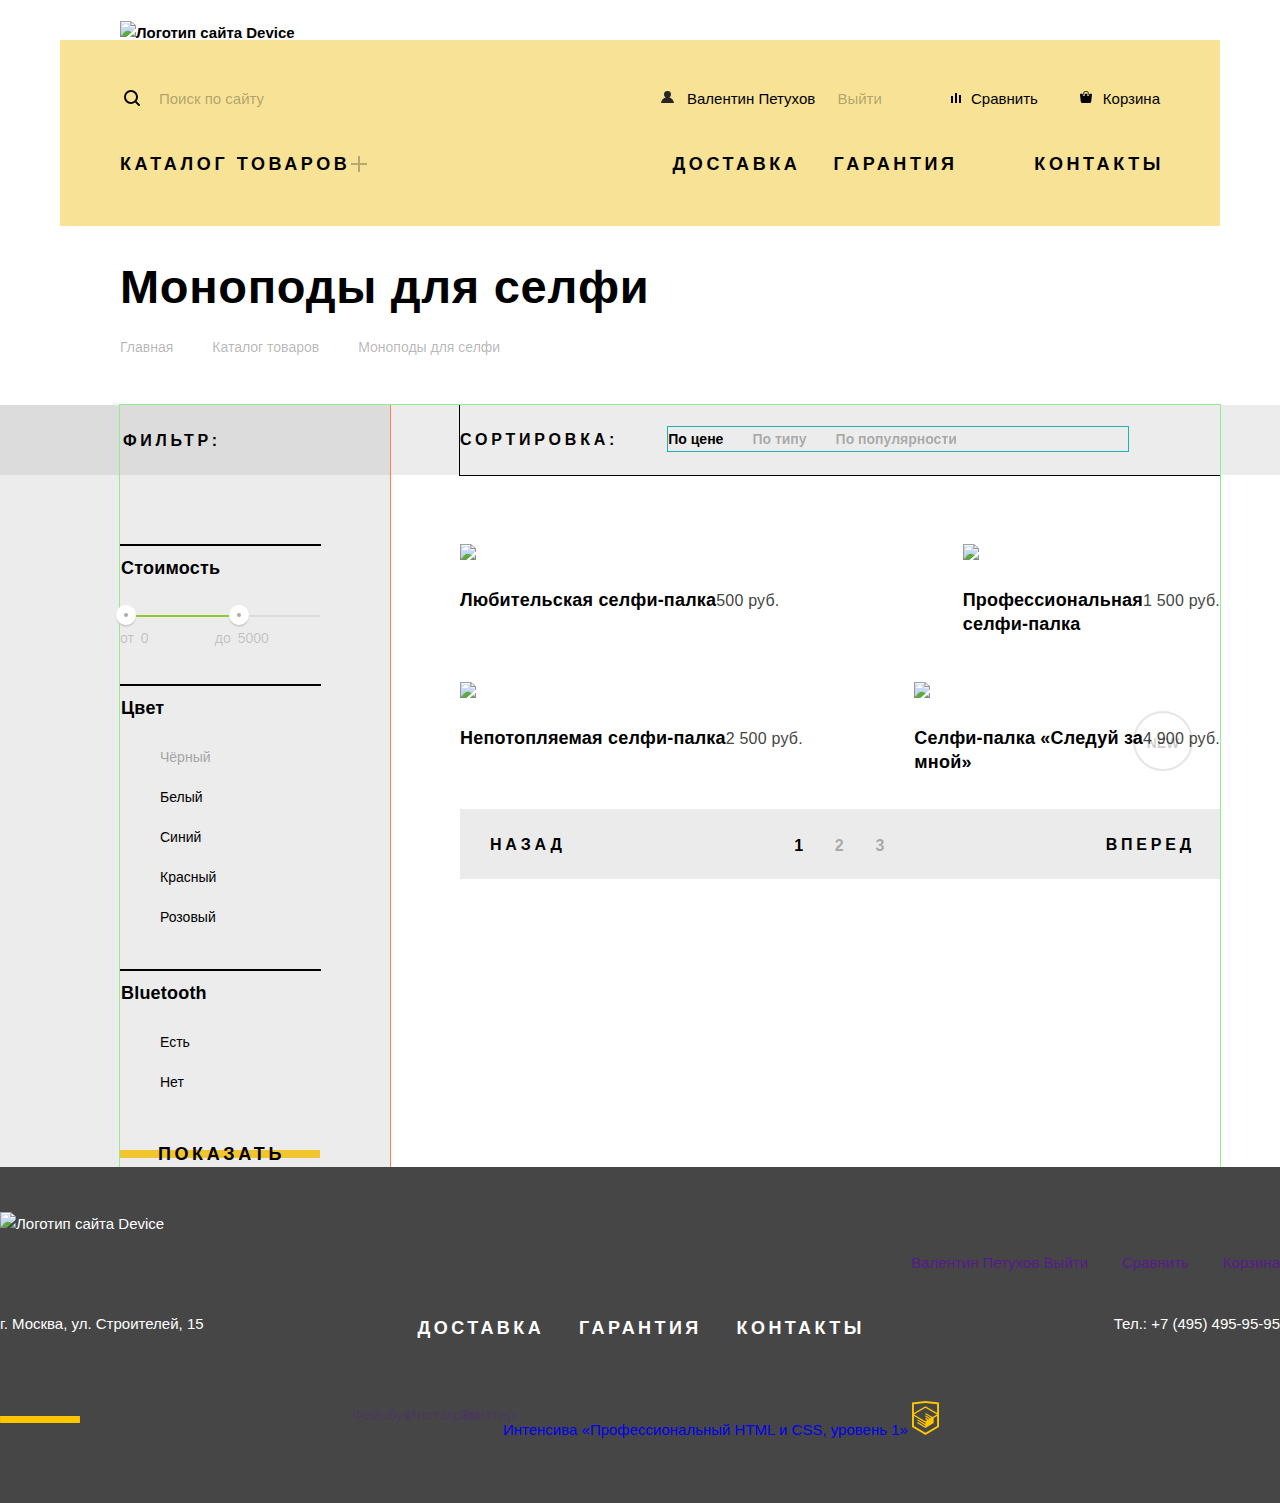
==== commit a6cad0a2: "Свёрстан пагинатор на странице каталога" ====
--- a/catalog.html
+++ b/catalog.html
@@ -23,7 +23,7 @@
               </form>
             </li>
             <li>
-              <a class="user-link user-link--login" href="">Валентин Петухов</a>
+              <a class="user-link user-link--username" href="">Валентин Петухов</a>
               <a class="user-link user-link--login" href="">Выйти</a>
             </li>
             <li><a class="user-link user-link--compare" href="">Сравнить</a></li>
@@ -216,13 +216,21 @@
                     </div>
                   </li>
                 </ul>
-                <ul class="pagination-list">
-                  <li class="pagination-item pagination-item-prev"><a href="">Назад</a></li>
-                  <li class="pagination-item pagination-item-current"><a>1</a></li>
-                  <li class="pagination-item"><a href="">2</a></li>
-                  <li class="pagination-item"><a href="">3</a></li>
-                  <li class="pagination-item popular-item-next"><a href="">Вперед</a></li>
-                </ul>
+                <div class="pagination-list">
+                  <button class="pagination-button pagination-button-back">Назад</button>
+                  <ul>
+                    <li class="pagination-button">
+                      <a class="pagination-link pagination-link-current">1</a>
+                    </li>
+                    <li class="pagination-button">
+                      <a class="pagination-link" href="">2</a>
+                    </li>
+                    <li class="pagination-button">
+                      <a class="pagination-link" href="">3</a>
+                    </li>
+                  </ul>
+                  <button class="pagination-button pagination-button-next">Вперед</button>
+                </div>
               </section>
             </div>
           </div>
--- a/css/style.css
+++ b/css/style.css
@@ -172,6 +172,21 @@
 }
 
 .user-link--login::before {
+  background-image: url("../img/user-icon.svg");
+  background-position: 4px 2px;
+}
+
+.inner-page .user-link--login::before {
+  background-image: none;
+  /* background-position: 4px 2px; */
+}
+
+.inner-page .user-link--login {
+  color: rgba(0, 0, 0, 0.3);
+  padding-left: 18px;
+}
+
+.user-link--username::before {
   background-image: url("../img/user-icon.svg");
   background-position: 4px 2px;
 }
@@ -807,7 +822,6 @@
   /* justify-content: space-between; */
   /* width: 760px; */
   outline: 1px solid black;
-
 }
 
 
@@ -920,6 +934,10 @@
 
 }
 
+.catalog-item:last-child {
+  margin-bottom: 35px;
+}
+
 .catalog-item h3 {
   margin: 0;
   margin-top: 20px;
@@ -930,6 +948,7 @@
 .catalog-item .item-link {
   display: flex;
   justify-content: space-between;
+  align-items: baseline;
   font-size: 18px;
   color: #000000;
 }
@@ -1018,9 +1037,82 @@
   border: solid 2px rgba(0, 0, 0, 0.1);
   border-radius: 50%;
   cursor: default;
-
-}
-
+}
+
+.pagination-list {
+  display: flex;
+  justify-content: space-between;
+  /* padding: 0 24px; */
+  /* padding: 23px 18px 23px 24px; */
+  width: 760px;
+  background-color: #ebebeb;
+  /* color: #000000; */
+  font-size: 16px;
+  box-sizing: border-box;
+  margin-bottom: 200px;
+}
+
+.pagination-button {
+  font-weight: 800;
+  color: #000000;
+  background-color: transparent;
+  border: none;
+  text-transform: uppercase;
+  letter-spacing: 3.8px;
+  cursor: pointer;
+}
+.pagination-button-next {
+  padding: 27px 25px 25px 31px;
+  /* background-color: gray; */
+
+}
+
+.pagination-button-back {
+  padding: 27px 35px 25px 30px;
+  /* background-color: gray; */
+}
+
+.pagination-button-back:hover,
+.pagination-button-next:hover {
+  background-color: #d9d9d9;
+}
+
+.pagination-button-back:active,
+.pagination-button-next:active {
+  background-color: #d9d9d9;
+  color: rgba(0, 0, 0, 0.3);
+}
+
+.pagination-list ul {
+  display: flex;
+  justify-content: center;
+  flex-wrap: wrap;
+  width: 340px;
+  margin: 0;
+  /* padding: 0; */
+  padding: 25px 14px 21px 21px;
+  list-style: none;
+
+}
+
+.pagination-list .pagination-link {
+  color: rgba(0, 0, 0, 0.3);
+  padding: 0px 14px;
+}
+
+.pagination-link:hover {
+  color: rgba(0, 0, 0, 0.6);
+}
+
+.pagination-link:active {
+  color: rgba(0, 0, 0, 1);
+}
+
+.pagination-list .pagination-link-current,
+.pagination-list .pagination-link-current:hover {
+  color: rgba(0, 0, 0, 1);
+  user-select: none;
+}
 
 
 
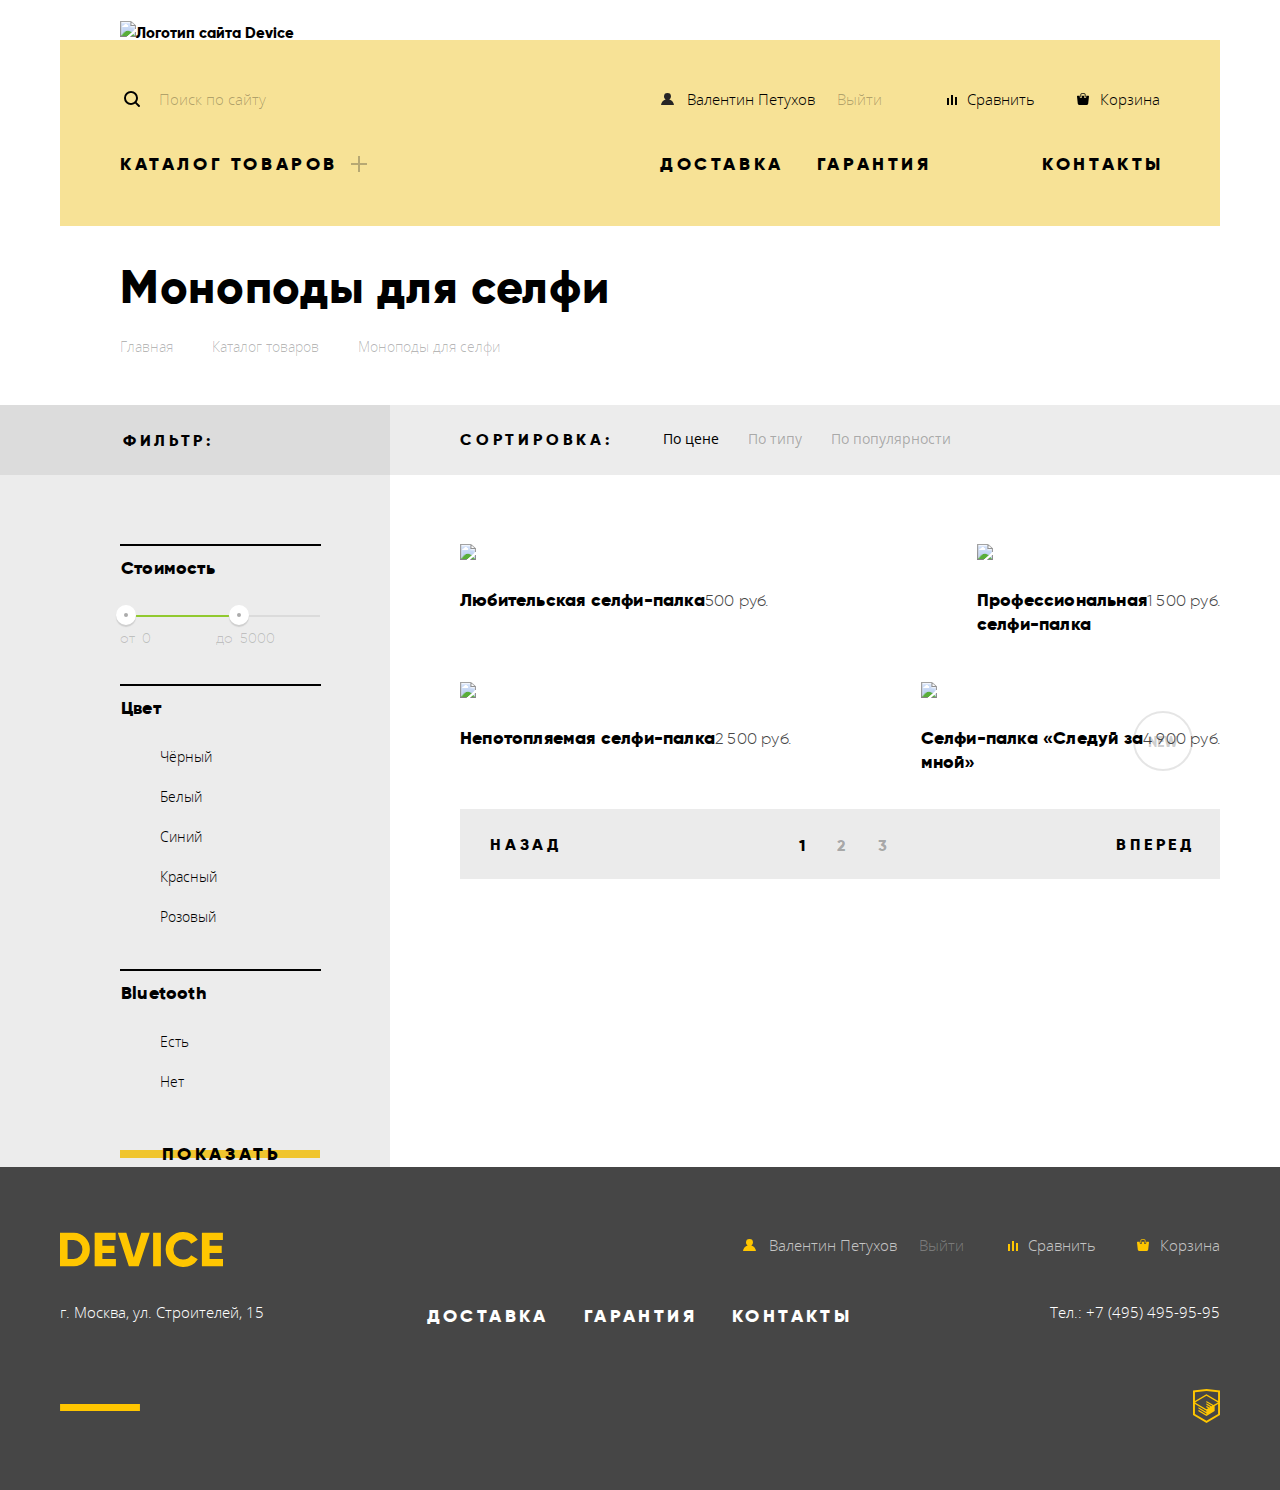
==== commit d0dfa869: "Закончена вёрстка catalog.html" ====
--- a/catalog.html
+++ b/catalog.html
@@ -95,7 +95,7 @@
                     <legend>Цвет</legend>
                     <ul class="filter-color">
                       <li class="filter-option">
-                        <input class="visually-hidden filter-input filter-input-checkbox" type="checkbox" name="black-filter" id="black-color" checked disabled>
+                        <input class="visually-hidden filter-input filter-input-checkbox" type="checkbox" name="black-filter" id="black-color" checked>
                         <label for="black-color">Чёрный</label>
                       </li>
                       <li class="filter-option">
@@ -236,39 +236,56 @@
           </div>
         </div>
       </div>
-
-
     </main>
-    <footer class="main-footer">
-      <div class="footer-user-block">
-        <img src="img/device-logo.svg" width="163" height="35" alt="Логотип сайта Device">
-        <ul>
-          <li>
-            <a href="">Валентин Петухов</a>
-            <a href="">Выйти</a>
-          </li>
-          <li><a href="">Сравнить</a></li>
-          <li><a href="">Корзина</a></li>
-        </ul>
-      </div>
-      <div class="footer-contacts">
-        <p>г. Москва, ул. Строителей, 15</p>
-        <ul>
-          <li><a href="">Доставка</a></li>
-          <li><a href="">Гарантия</a></li>
-          <li><a href="">Контакты</a></li>
-        </ul>
-        <a href="tel:+74954959595" aria-label="Телефон для связи">Тел.: +7 (495) 495-95-95</a>
-      </div>
-      <div class="footer-social">
-        <ul>
-          <li><a class="social-button" href="">Фейсбук</a></li>
-          <li><a class="social-button" href="">Инстаграм</a></li>
-          <li><a class="social-button" href="">Твиттер</a></li>
-        </ul>
-        <a href="https://htmlacademy.ru/intensive/htmlcss">Интенсива «Профессиональный HTML и CSS, уровень 1»
-          <img src="img/logo-htmlacademy.svg" alt="HTML Academy" width="27" height="35">
-        </a>
+    <footer class="main-footer ">
+      <div class="container">
+        <div class="footer-wrapper">
+          <div class="footer-user-block">
+          <a class="footer-logo" href="index.html">
+            <svg xmlns="http://www.w3.org/2000/svg" width="163" height="35" viewBox="0 0 163 35">
+                <path id="_-e-logo" d="M-.151.702v33.6h13.532a15.72 15.72 0 0 0 11.72-4.824 16.458 16.458 0 0 0 4.712-11.976 16.458 16.458 0 0 0-4.712-11.976A15.723 15.723 0 0 0 13.381.702H-.151zM7.582 26.91V8.091h5.8a8.646 8.646 0 0 1 6.5 2.568 9.407 9.407 0 0 1 2.489 6.84 9.406 9.406 0 0 1-2.489 6.84 8.642 8.642 0 0 1-6.5 2.568h-5.8zm34.8-5.952h12.082v-7.3H42.378V8.091h13.291V.702H34.645v33.6H55.91V26.91H42.378v-5.952zm36.343 13.344L89.744.702h-8.458l-7.491 24.72L66.304.702h-8.457l11.019 33.6h9.859zm14.4 0h7.733V.702h-7.733v33.6zm38.615-1.416a15.506 15.506 0 0 0 6.041-5.688l-6.67-3.84a7.482 7.482 0 0 1-3.165 3.024 9.87 9.87 0 0 1-4.664 1.1 9.595 9.595 0 0 1-7.177-2.736 9.909 9.909 0 0 1-2.682-7.248 9.909 9.909 0 0 1 2.682-7.248 9.595 9.595 0 0 1 7.177-2.736 9.897 9.897 0 0 1 4.639 1.08 7.592 7.592 0 0 1 3.19 3.048l6.67-3.84a15.873 15.873 0 0 0-6.09-5.688 17.42 17.42 0 0 0-8.409-2.088c-9.779-.272-17.797 7.691-17.591 17.472-.208 9.781 7.809 17.747 17.588 17.476a17.52 17.52 0 0 0 8.458-2.088zm17.881-11.928h12.082v-7.3h-12.085V8.091h13.29V.702h-21.023v33.6h21.265V26.91h-13.532v-5.952z" class="cls-1" data-name="-e-logo"/>
+            </svg>
+          </a>
+          <ul class="footer-user-nav">
+            <li>
+              <a class="footer-user-link user-link--username" href="">Валентин Петухов</a>
+              <a class="footer-user-link footer-user-link--login" href="">Выйти</a>
+            </li>
+            <li><a class="footer-user-link user-link--compare" href="">Сравнить</a></li>
+            <li><a class="footer-user-link user-link--cart" href="">Корзина</a></li>
+          </ul>
+          </div>
+
+          <div class="footer-contacts">
+            <p>г. Москва, ул. Строителей, 15</p>
+            <ul>
+              <li><a href="">Доставка</a></li>
+              <li><a href="">Гарантия</a></li>
+              <li><a href="">Контакты</a></li>
+            </ul>
+            <a href="tel:+74954959595" aria-label="Телефон для связи">Тел.: +7 (495) 495-95-95</a>
+          </div>
+
+          <div class="footer-social">
+            <ul>
+              <li>
+                <a class="social-button social-button--facebook" href="https://www.facebook.com/"><span class="visually-hidden">Фейсбук</span>
+                </a>
+              </li>
+              <li>
+                <a class="social-button social-button--instagram" href=""><span class="visually-hidden">Инстаграм</span>
+                </a>
+              </li>
+              <li>
+                <a class="social-button social-button--twitter" href=""><span class="visually-hidden">Твиттер</span>
+                </a>
+              </li>
+            </ul>
+            <a class="logo-htmlacademy" href="https://htmlacademy.ru/intensive/htmlcss">
+              <img src="img/logo-htmlacademy.svg" alt="Интенсив «Профессиональный HTML и CSS, уровень 1»" width="27" height="35">
+            </a>
+          </div>
+        </div>
       </div>
     </footer>
   </body>
--- a/css/style.css
+++ b/css/style.css
@@ -1,3 +1,39 @@
+@font-face {
+  font-family: "Gilroy";
+  font-style: normal;
+  font-weight: 300;
+  src: local("Gilroy"),
+       url("../fonts/gilroylight.woff2") format("woff2"),
+       url("../fonts/gilroylight.woff") format("woff");
+}
+
+@font-face {
+  font-family: "Gilroy";
+  font-style: normal;
+  font-weight: 800;
+  src: local("Gilroy"),
+       url("../fonts/gilroyextrabold.woff2") format("woff2"),
+       url("../fonts/gilroyextrabold.woff") format("woff");
+}
+
+@font-face {
+  font-family: "Open Sans";
+  font-style: normal;
+  font-weight: 300;
+  src: local("Opensans"),
+       url("../fonts/opensanslight.woff2") format("woff2"),
+       url("../fonts/opensanslight.woff") format("woff");
+}
+
+@font-face {
+  font-family: "Open Sans";
+  font-style: normal;
+  font-weight: 400;
+  src: local("Opensans"),
+       url("../fonts/opensans.woff2") format("woff2"),
+       url("../fonts/opensans.woff") format("woff");
+}
+
 body {
   margin: 0;
   padding: 0;
@@ -415,19 +451,7 @@
   margin-bottom: 37px;
   padding-bottom: 29px;
 }
-/*
-.inner-page-container {
-  margin: 0 auto;
-  width: 1100px;
-  padding-right: 20px;
-  padding-left: 80px;
-  outline: 1px solid yellowgreen;
-
-} */
-
-/*.catalog-content-wrapper {
-  padding-left: 60px;
-}*/
+
 
 .inner-content .container {
   width: 1100px;
@@ -552,7 +576,7 @@
 .catalog-columns {
   display: flex;
   justify-content: space-between;
-  outline: 1px solid lightgreen;
+  /* outline: 1px solid lightgreen; */
 }
 
 .catalog-columns h2 {
@@ -563,8 +587,9 @@
 
 .filters {
   width: 200px;
+
   padding-right: 70px;
-  outline: 1px solid coral;
+  /* outline: 1px solid coral; */
 }
 
 .filters h2 {
@@ -684,31 +709,24 @@
 }
 
 .filter-input-checkbox + label:hover::before,
-.filter-input-checkbox:checked + label:hover::before,
-.filter-input-radio + label:hover::before,
-.filter-input-radio:checked + label:hover::before {
+.filter-input-radio + label:hover::before {
   opacity: 0.6;
 }
 
 .filter-input-checkbox + label:active::before,
-.filter-input-checkbox:checked + label:active::before,
-.filter-input-radio + label:active::before,
-.filter-input-radio:checked + label:active::before {
+.filter-input-radio + label:active::before {
   opacity: 1;
 }
 
-
-
-.filter-input:checked + label::before {
-  /*color: #a6a6a6;*/
+.filter-input:checked:disabled + label,
+.filter-input:disabled + label {
+  color: #a6a6a6;
+}
+
+.filter-input:checked:disabled + label::before,
+.filter-input:disabled + label::before {
   opacity: 0.25;
 }
-
-.filter-input:checked:disabled + label {
-  color: #a6a6a6;
-  /*opacity: 0.25;*/
-}
-
 
 .range-filter {
   width: 200px;
@@ -752,6 +770,10 @@
   box-shadow: 0 2px 1px 0 #cfcfcf;
   border-radius: 50%;
   cursor: pointer;
+}
+
+.range-controls .toggle:active {
+  border: 9px solid #ffffff;
 }
 
 .range-controls .toggle-min {
@@ -808,6 +830,7 @@
 .catalog {
   display: flex;
   flex-direction: column;
+  margin-bottom: 77px;
   width: 760px;
 }
 
@@ -817,11 +840,7 @@
   flex-wrap: wrap;
   min-height: 70px;
   margin-bottom: 69px;
-  /* padding-left: 86px; */
-
-  /* justify-content: space-between; */
-  /* width: 760px; */
-  outline: 1px solid black;
+  /* outline: 1px solid black; */
 }
 
 
@@ -835,7 +854,7 @@
   display: flex;
   flex-wrap: wrap;
   width: 460px;
-  outline: 1px solid lightseagreen;
+  /* outline: 1px solid lightseagreen; */
   margin-top: -3px;
   margin-left: 50px;
   margin-right: auto;
@@ -845,9 +864,9 @@
   margin-right: 29px;
 }
 
-
 .sort-type .sort-link {
   font-family: "Open Sans", Arial, sans-serif;
+  font-weight: 400;
   font-size: 14px;
   line-height: 18px;
   color: rgba(0, 0, 0, 0.3);
@@ -1042,14 +1061,12 @@
 .pagination-list {
   display: flex;
   justify-content: space-between;
-  /* padding: 0 24px; */
-  /* padding: 23px 18px 23px 24px; */
+  /* margin-bottom: 77px; */
   width: 760px;
   background-color: #ebebeb;
   /* color: #000000; */
   font-size: 16px;
   box-sizing: border-box;
-  margin-bottom: 200px;
 }
 
 .pagination-button {
@@ -1089,7 +1106,6 @@
   flex-wrap: wrap;
   width: 340px;
   margin: 0;
-  /* padding: 0; */
   padding: 25px 14px 21px 21px;
   list-style: none;
 
@@ -1098,6 +1114,7 @@
 .pagination-list .pagination-link {
   color: rgba(0, 0, 0, 0.3);
   padding: 0px 14px;
+  user-select: none;
 }
 
 .pagination-link:hover {
@@ -1111,16 +1128,8 @@
 .pagination-list .pagination-link-current,
 .pagination-list .pagination-link-current:hover {
   color: rgba(0, 0, 0, 1);
-  user-select: none;
-}
-
-
-
-
-
-
-
-
+  cursor: default;
+}
 
 /*  section popular начало*/
 
@@ -1393,7 +1402,6 @@
 .footer-user-link {
   padding-left: 30px;
   position: relative;
-  font-size: inherit;
   line-height: 36px;
   color: rgba(255, 255, 255, 0.7);
 }
@@ -1423,9 +1431,26 @@
   opacity: 0.3;
 }
 
+.inner-page .footer-user-link--login {
+  padding-left: 18px;
+  color: rgba(255, 255, 255, 0.3);
+}
+.inner-page .footer-user-link--login:hover {
+  color: rgba(255, 255, 255, 1);
+}
+
+.inner-page .footer-user-link--login:active {
+  color: rgba(255, 255, 255, 0.3);
+}
+
 .footer-user-nav .user-link--login::before {
   background-image: url("../img/user-icon-footer.svg");
 }
+
+.footer-user-nav .user-link--username::before {
+  background-image: url("../img/user-icon-footer.svg");
+}
+
 
 .footer-user-nav .user-link--cart::before {
   background-image: url("../img/cart-icon-footer.svg");
@@ -1777,7 +1802,6 @@
   top: -12px;
   display: flex;
   padding-bottom: 60px;
-  /* align-items: baseline; */
   justify-content: space-between;
 }
 
@@ -2024,10 +2048,6 @@
   background-color: #f6dada;
 }
 
-/* .write-us-form input[type="email"] {
-  margin-right: 0;
-} */
-
 .write-us-form input::placeholder,
 .write-us-form textarea::placeholder {
   color: rgba(70, 70, 70, 0.4);
